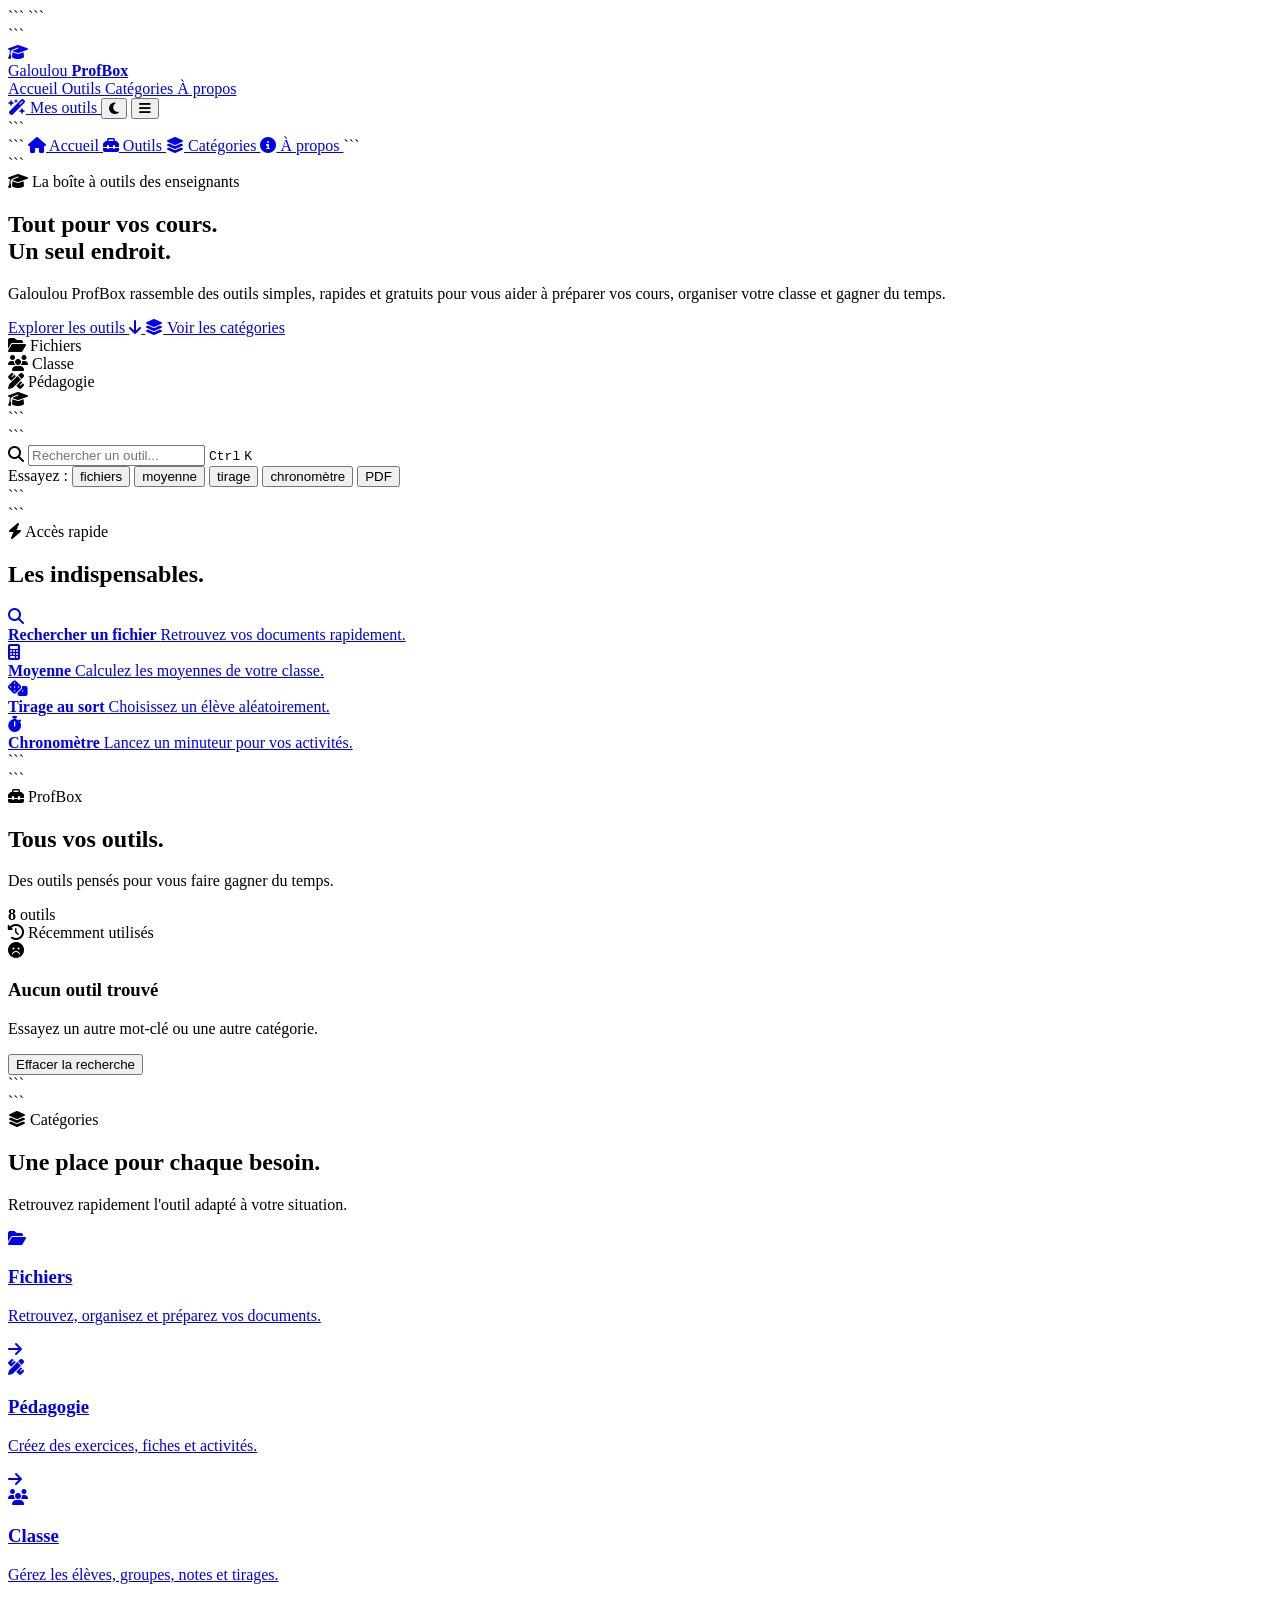
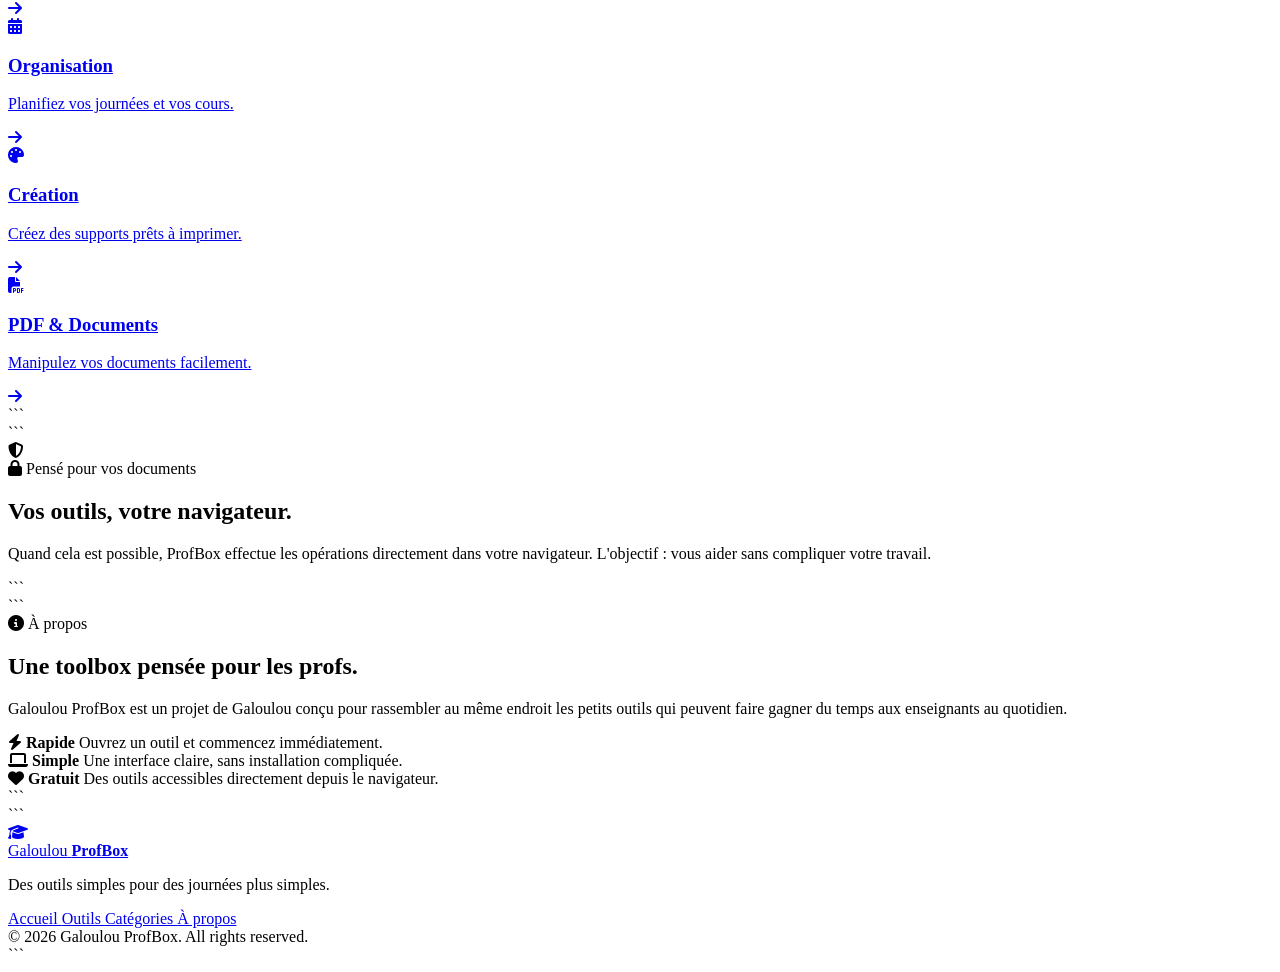
==== index.html @ bfcbdef4 "Create index.html for Galoulou ProfBox Add a complete HTML structure for Galoulou ProfBox, including" ====
<!DOCTYPE html>

<html lang="fr">

<head>

```
<meta charset="UTF-8">

<meta
    name="viewport"
    content="width=device-width, initial-scale=1.0"
>

<title>Galoulou ProfBox — Teacher Tools</title>

<meta
    name="description"
    content="Galoulou ProfBox — Une boîte à outils complète pour les enseignants."
>

<meta
    name="theme-color"
    content="#0b0d12"
>

<link rel="stylesheet" href="style.css">

<link
    rel="stylesheet"
    href="https://cdnjs.cloudflare.com/ajax/libs/font-awesome/6.5.2/css/all.min.css"
>
```

</head>

<body>

<!-- ==================================================
     NAVBAR
================================================== -->

<header class="navbar">

```
<a href="index.html" class="logo">

    <div class="logo-icon">
        <i class="fa-solid fa-graduation-cap"></i>
    </div>

    <div class="logo-text">
        <span>Galoulou</span>
        <strong>ProfBox</strong>
    </div>

</a>


<nav class="nav-links">

    <a href="#home">
        Accueil
    </a>

    <a href="#tools">
        Outils
    </a>

    <a href="#categories">
        Catégories
    </a>

    <a href="#about">
        À propos
    </a>

</nav>


<div class="navbar-actions">

    <a
        href="#tools"
        class="prof-button"
    >
        <i class="fa-solid fa-wand-magic-sparkles"></i>
        Mes outils
    </a>

    <button
        id="themeToggle"
        class="theme-toggle"
        aria-label="Changer le thème"
    >

        <i class="fa-solid fa-moon"></i>

    </button>

    <button
        id="mobileMenuToggle"
        class="mobile-menu-toggle"
        aria-label="Ouvrir le menu"
    >

        <i class="fa-solid fa-bars"></i>

    </button>

</div>
```

</header>

<!-- ==================================================
     MOBILE MENU
================================================== -->

<div
    id="mobileMenu"
    class="mobile-menu"
>

```
<a href="#home">
    <i class="fa-solid fa-house"></i>
    Accueil
</a>

<a href="#tools">
    <i class="fa-solid fa-toolbox"></i>
    Outils
</a>

<a href="#categories">
    <i class="fa-solid fa-layer-group"></i>
    Catégories
</a>

<a href="#about">
    <i class="fa-solid fa-circle-info"></i>
    À propos
</a>
```

</div>

<!-- ==================================================
     MAIN
================================================== -->

<main id="home">

<!-- ==================================================
     HERO
================================================== -->

<section class="hero">

```
<div class="hero-content">

    <div class="hero-badge">

        <i class="fa-solid fa-graduation-cap"></i>

        La boîte à outils des enseignants

    </div>


    <h1>

        Tout pour vos cours.

        <br>

        <span>Un seul endroit.</span>

    </h1>


    <p>

        Galoulou ProfBox rassemble des outils simples,
        rapides et gratuits pour vous aider à préparer
        vos cours, organiser votre classe et gagner du temps.

    </p>


    <div class="hero-buttons">

        <a
            href="#tools"
            class="primary-button"
        >

            Explorer les outils

            <i class="fa-solid fa-arrow-down"></i>

        </a>


        <a
            href="#categories"
            class="secondary-button"
        >

            <i class="fa-solid fa-layer-group"></i>

            Voir les catégories

        </a>

    </div>

</div>


<div class="hero-visual">

    <div class="floating-card card-1">

        <i class="fa-solid fa-folder-open"></i>

        <span>Fichiers</span>

    </div>


    <div class="floating-card card-2">

        <i class="fa-solid fa-users"></i>

        <span>Classe</span>

    </div>


    <div class="floating-card card-3">

        <i class="fa-solid fa-pen-ruler"></i>

        <span>Pédagogie</span>

    </div>


    <div class="profbox-icon">

        <i class="fa-solid fa-graduation-cap"></i>

    </div>

</div>
```

</section>

<!-- ==================================================
     GLOBAL SEARCH
================================================== -->

<section class="search-section">

```
<div class="search-container">

    <i class="fa-solid fa-magnifying-glass"></i>

    <input
        type="search"
        id="searchInput"
        placeholder="Rechercher un outil..."
        autocomplete="off"
        aria-label="Rechercher un outil"
    >

    <kbd>Ctrl</kbd>
    <kbd>K</kbd>

</div>


<div class="search-hints">

    <span>Essayez :</span>

    <button data-search="fichier">
        fichiers
    </button>

    <button data-search="moyenne">
        moyenne
    </button>

    <button data-search="tirage">
        tirage
    </button>

    <button data-search="chronomètre">
        chronomètre
    </button>

    <button data-search="pdf">
        PDF
    </button>

</div>
```

</section>

<!-- ==================================================
     QUICK TOOLS
================================================== -->

<section class="quick-section">

```
<div class="section-header compact">

    <div>

        <div class="section-badge">

            <i class="fa-solid fa-bolt"></i>

            Accès rapide

        </div>

        <h2>
            Les indispensables.
        </h2>

    </div>

</div>


<div class="quick-grid">


    <a
        href="tools/file-search.html"
        class="quick-card"
    >

        <div class="quick-icon">
            <i class="fa-solid fa-magnifying-glass"></i>
        </div>

        <div>

            <strong>
                Rechercher un fichier
            </strong>

            <span>
                Retrouvez vos documents rapidement.
            </span>

        </div>

    </a>


    <a
        href="tools/average.html"
        class="quick-card"
    >

        <div class="quick-icon">
            <i class="fa-solid fa-calculator"></i>
        </div>

        <div>

            <strong>
                Moyenne
            </strong>

            <span>
                Calculez les moyennes de votre classe.
            </span>

        </div>

    </a>


    <a
        href="tools/random-student.html"
        class="quick-card"
    >

        <div class="quick-icon">
            <i class="fa-solid fa-dice"></i>
        </div>

        <div>

            <strong>
                Tirage au sort
            </strong>

            <span>
                Choisissez un élève aléatoirement.
            </span>

        </div>

    </a>


    <a
        href="tools/timer.html"
        class="quick-card"
    >

        <div class="quick-icon">
            <i class="fa-solid fa-stopwatch"></i>
        </div>

        <div>

            <strong>
                Chronomètre
            </strong>

            <span>
                Lancez un minuteur pour vos activités.
            </span>

        </div>

    </a>


</div>
```

</section>

<!-- ==================================================
     TOOLS
================================================== -->

<section
    id="tools"
    class="tools-section"
>

```
<div class="section-header">

    <div>

        <div class="section-badge">

            <i class="fa-solid fa-toolbox"></i>

            ProfBox

        </div>


        <h2>
            Tous vos outils.
        </h2>


        <p>
            Des outils pensés pour vous faire gagner du temps.
        </p>

    </div>


    <div class="tools-count">

        <strong id="toolsCount">
            8
        </strong>

        <span>
            outils
        </span>

    </div>

</div>


<!-- CATEGORIES -->

<div
    id="categories"
    class="categories"
></div>


<!-- RECENT -->

<section
    id="recentSection"
    class="recent-section hidden"
>

    <div class="subsection-title">

        <i class="fa-solid fa-clock-rotate-left"></i>

        Récemment utilisés

    </div>


    <div
        id="recentGrid"
        class="recent-grid"
    ></div>

</section>


<!-- TOOLS GRID -->

<div
    id="toolsGrid"
    class="tools-grid"
></div>


<!-- NO RESULTS -->

<div
    id="noResults"
    class="no-results hidden"
>

    <div class="no-results-icon">

        <i class="fa-solid fa-face-frown"></i>

    </div>

    <h3>
        Aucun outil trouvé
    </h3>

    <p>
        Essayez un autre mot-clé ou une autre catégorie.
    </p>

    <button
        id="clearSearch"
        class="secondary-button"
    >

        Effacer la recherche

    </button>

</div>
```

</section>

<!-- ==================================================
     CATEGORIES SHOWCASE
================================================== -->

<section
    id="categoriesShowcase"
    class="category-showcase-section"
>

```
<div class="section-header">

    <div>

        <div class="section-badge">

            <i class="fa-solid fa-layer-group"></i>

            Catégories

        </div>


        <h2>
            Une place pour chaque besoin.
        </h2>


        <p>
            Retrouvez rapidement l'outil adapté à votre situation.
        </p>

    </div>

</div>


<div class="category-showcase-grid">


    <a
        href="#tools"
        class="category-showcase-card"
        data-category-link="Fichiers"
    >

        <div class="category-showcase-icon">

            <i class="fa-solid fa-folder-open"></i>

        </div>

        <div>

            <h3>
                Fichiers
            </h3>

            <p>
                Retrouvez, organisez et préparez vos documents.
            </p>

        </div>

        <i class="fa-solid fa-arrow-right"></i>

    </a>


    <a
        href="#tools"
        class="category-showcase-card"
        data-category-link="Pédagogie"
    >

        <div class="category-showcase-icon">

            <i class="fa-solid fa-pen-ruler"></i>

        </div>

        <div>

            <h3>
                Pédagogie
            </h3>

            <p>
                Créez des exercices, fiches et activités.
            </p>

        </div>

        <i class="fa-solid fa-arrow-right"></i>

    </a>


    <a
        href="#tools"
        class="category-showcase-card"
        data-category-link="Classe"
    >

        <div class="category-showcase-icon">

            <i class="fa-solid fa-users"></i>

        </div>

        <div>

            <h3>
                Classe
            </h3>

            <p>
                Gérez les élèves, groupes, notes et tirages.
            </p>

        </div>

        <i class="fa-solid fa-arrow-right"></i>

    </a>


    <a
        href="#tools"
        class="category-showcase-card"
        data-category-link="Organisation"
    >

        <div class="category-showcase-icon">

            <i class="fa-solid fa-calendar-days"></i>

        </div>

        <div>

            <h3>
                Organisation
            </h3>

            <p>
                Planifiez vos journées et vos cours.
            </p>

        </div>

        <i class="fa-solid fa-arrow-right"></i>

    </a>


    <a
        href="#tools"
        class="category-showcase-card"
        data-category-link="Création"
    >

        <div class="category-showcase-icon">

            <i class="fa-solid fa-palette"></i>

        </div>

        <div>

            <h3>
                Création
            </h3>

            <p>
                Créez des supports prêts à imprimer.
            </p>

        </div>

        <i class="fa-solid fa-arrow-right"></i>

    </a>


    <a
        href="#tools"
        class="category-showcase-card"
        data-category-link="PDF"
    >

        <div class="category-showcase-icon">

            <i class="fa-solid fa-file-pdf"></i>

        </div>

        <div>

            <h3>
                PDF & Documents
            </h3>

            <p>
                Manipulez vos documents facilement.
            </p>

        </div>

        <i class="fa-solid fa-arrow-right"></i>

    </a>


</div>
```

</section>

<!-- ==================================================
     FEATURED / PRIVACY
================================================== -->

<section class="feature-section">

```
<div class="feature-card">

    <div class="feature-icon">

        <i class="fa-solid fa-shield-halved"></i>

    </div>


    <div class="feature-content">

        <div class="section-badge">
            <i class="fa-solid fa-lock"></i>
            Pensé pour vos documents
        </div>


        <h2>
            Vos outils, votre navigateur.
        </h2>


        <p>
            Quand cela est possible, ProfBox effectue les
            opérations directement dans votre navigateur.
            L'objectif : vous aider sans compliquer votre travail.
        </p>

    </div>

</div>
```

</section>

<!-- ==================================================
     ABOUT
================================================== -->

<section
    id="about"
    class="about-section"
>

```
<div class="section-badge">

    <i class="fa-solid fa-circle-info"></i>

    À propos

</div>


<h2>
    Une toolbox pensée pour les profs.
</h2>


<p>
    Galoulou ProfBox est un projet de Galoulou conçu pour
    rassembler au même endroit les petits outils qui peuvent
    faire gagner du temps aux enseignants au quotidien.
</p>


<div class="about-points">

    <div>

        <i class="fa-solid fa-bolt"></i>

        <strong>
            Rapide
        </strong>

        <span>
            Ouvrez un outil et commencez immédiatement.
        </span>

    </div>


    <div>

        <i class="fa-solid fa-laptop"></i>

        <strong>
            Simple
        </strong>

        <span>
            Une interface claire, sans installation compliquée.
        </span>

    </div>


    <div>

        <i class="fa-solid fa-heart"></i>

        <strong>
            Gratuit
        </strong>

        <span>
            Des outils accessibles directement depuis le navigateur.
        </span>

    </div>

</div>
```

</section>

</main>

<!-- ==================================================
     FOOTER
================================================== -->

<footer class="footer">

```
<div class="footer-content">

    <a
        href="index.html"
        class="logo"
    >

        <div class="logo-icon">
            <i class="fa-solid fa-graduation-cap"></i>
        </div>

        <div class="logo-text">
            <span>Galoulou</span>
            <strong>ProfBox</strong>
        </div>

    </a>


    <p>
        Des outils simples pour des journées plus simples.
    </p>


    <div class="footer-links">

        <a href="#home">
            Accueil
        </a>

        <a href="#tools">
            Outils
        </a>

        <a href="#categoriesShowcase">
            Catégories
        </a>

        <a href="#about">
            À propos
        </a>

    </div>

</div>


<div class="footer-bottom">

    © 2026 Galoulou ProfBox. All rights reserved.

</div>
```

</footer>

<!-- ==================================================
     JAVASCRIPT
================================================== -->

<script src="script.js"></script>

</body>

</html>
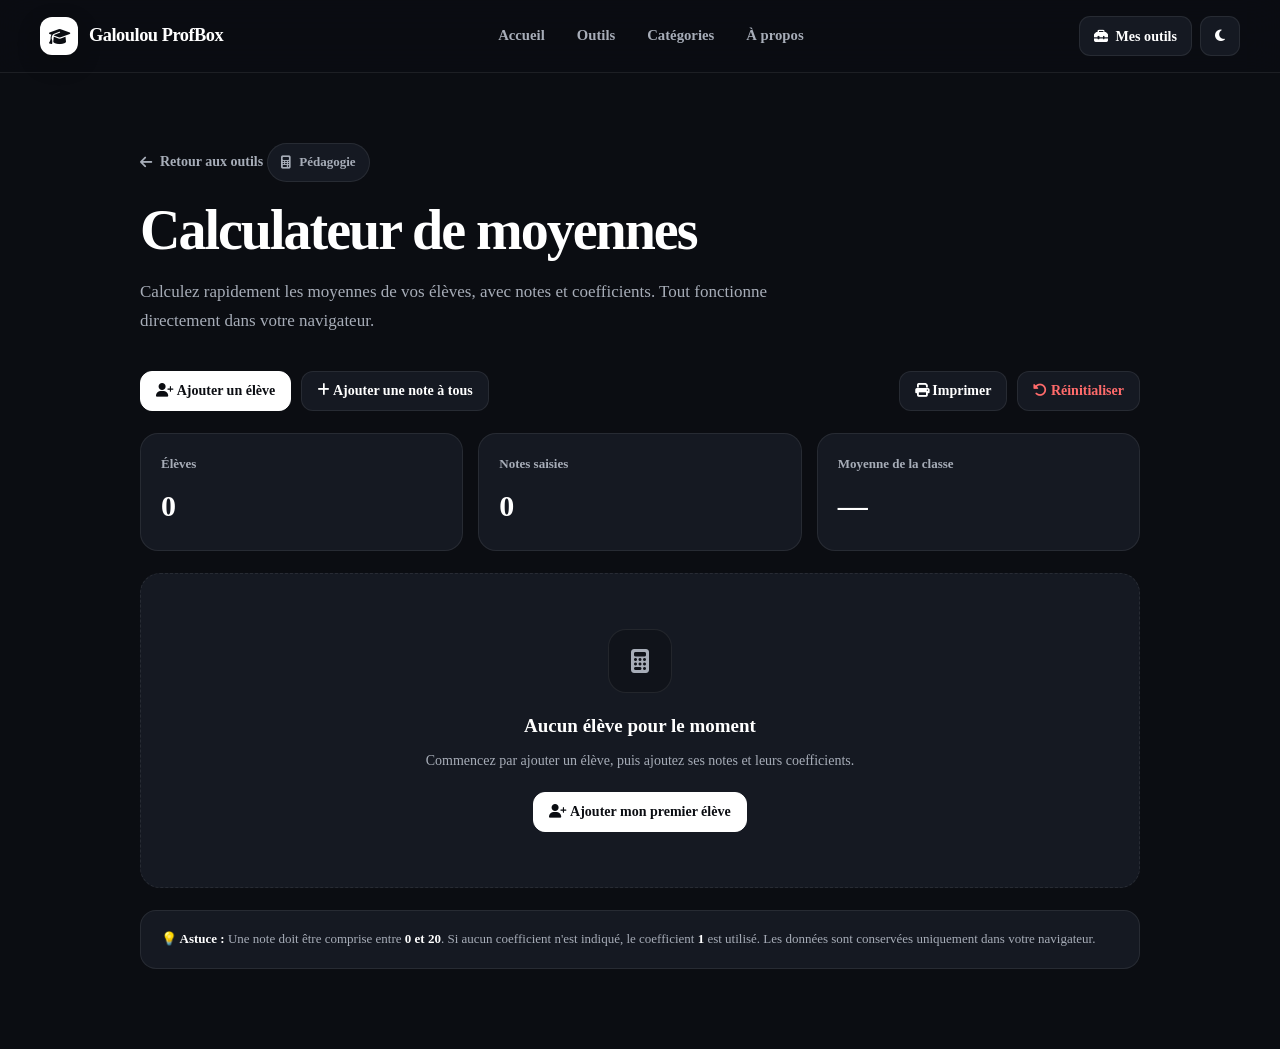
==== commit 1025f1da: "Update index.html" ====
--- a/index.html
+++ b/index.html
@@ -1,990 +1,2080 @@
 <!DOCTYPE html>
-
 <html lang="fr">
-
 <head>
-
-```
-<meta charset="UTF-8">
-
-<meta
-    name="viewport"
-    content="width=device-width, initial-scale=1.0"
->
-
-<title>Galoulou ProfBox — Teacher Tools</title>
-
-<meta
-    name="description"
-    content="Galoulou ProfBox — Une boîte à outils complète pour les enseignants."
->
-
-<meta
-    name="theme-color"
-    content="#0b0d12"
->
-
-<link rel="stylesheet" href="style.css">
-
-<link
-    rel="stylesheet"
-    href="https://cdnjs.cloudflare.com/ajax/libs/font-awesome/6.5.2/css/all.min.css"
->
-```
-
+    <meta charset="UTF-8">
+    <meta name="viewport" content="width=device-width, initial-scale=1.0">
+
+    <title>Calculateur de moyennes — Galoulou ProfBox</title>
+
+    <meta
+        name="description"
+        content="Calculateur de moyennes pour enseignants — Galoulou ProfBox"
+    >
+
+    <link rel="stylesheet" href="../style.css">
+
+    <link
+        rel="stylesheet"
+        href="https://cdnjs.cloudflare.com/ajax/libs/font-awesome/6.5.2/css/all.min.css"
+    >
+
+    <style>
+        /* =========================================================
+           PAGE CALCULATEUR DE MOYENNES
+        ========================================================= */
+
+        .tool-page {
+            min-height: 100vh;
+            padding-bottom: 80px;
+        }
+
+        .tool-page-header {
+            padding: 70px 0 35px;
+        }
+
+        .tool-page-header-inner {
+            max-width: 1000px;
+            margin: 0 auto;
+        }
+
+        .back-link {
+            display: inline-flex;
+            align-items: center;
+            gap: 8px;
+            margin-bottom: 28px;
+            color: var(--text-secondary);
+            text-decoration: none;
+            font-size: 14px;
+            font-weight: 600;
+            transition: 0.2s ease;
+        }
+
+        .back-link:hover {
+            color: var(--text);
+            transform: translateX(-3px);
+        }
+
+        .tool-page-badge {
+            display: inline-flex;
+            align-items: center;
+            gap: 8px;
+            padding: 8px 13px;
+            border: 1px solid var(--border);
+            background: var(--card);
+            border-radius: 999px;
+            color: var(--text-secondary);
+            font-size: 13px;
+            font-weight: 700;
+            margin-bottom: 18px;
+        }
+
+        .tool-page-title {
+            margin: 0;
+            font-size: clamp(34px, 5vw, 56px);
+            line-height: 1.05;
+            letter-spacing: -2px;
+            color: var(--text);
+        }
+
+        .tool-page-description {
+            max-width: 700px;
+            margin: 18px 0 0;
+            color: var(--text-secondary);
+            font-size: 17px;
+            line-height: 1.7;
+        }
+
+        /* =========================================================
+           TOOLBAR
+        ========================================================= */
+
+        .average-toolbar {
+            max-width: 1000px;
+            margin: 0 auto 22px;
+            display: flex;
+            justify-content: space-between;
+            align-items: center;
+            gap: 15px;
+            flex-wrap: wrap;
+        }
+
+        .toolbar-left,
+        .toolbar-right {
+            display: flex;
+            align-items: center;
+            gap: 10px;
+            flex-wrap: wrap;
+        }
+
+        .average-button {
+            border: 1px solid var(--border);
+            background: var(--card);
+            color: var(--text);
+            border-radius: 12px;
+            padding: 11px 15px;
+            font-family: inherit;
+            font-size: 14px;
+            font-weight: 700;
+            cursor: pointer;
+            transition:
+                transform 0.2s ease,
+                background 0.2s ease,
+                border-color 0.2s ease;
+        }
+
+        .average-button:hover {
+            transform: translateY(-2px);
+            background: var(--card-hover);
+        }
+
+        .average-button.primary {
+            background: var(--text);
+            color: var(--bg);
+            border-color: var(--text);
+        }
+
+        .average-button.danger {
+            color: #ff6b6b;
+        }
+
+        /* =========================================================
+           CLASS CARD
+        ========================================================= */
+
+        .average-container {
+            max-width: 1000px;
+            margin: 0 auto;
+        }
+
+        .class-summary {
+            display: grid;
+            grid-template-columns: repeat(3, 1fr);
+            gap: 15px;
+            margin-bottom: 22px;
+        }
+
+        .summary-card {
+            background: var(--card);
+            border: 1px solid var(--border);
+            border-radius: 18px;
+            padding: 20px;
+        }
+
+        .summary-label {
+            color: var(--text-secondary);
+            font-size: 13px;
+            font-weight: 700;
+            margin-bottom: 8px;
+        }
+
+        .summary-value {
+            color: var(--text);
+            font-size: 30px;
+            font-weight: 800;
+            letter-spacing: -1px;
+        }
+
+        /* =========================================================
+           STUDENTS
+        ========================================================= */
+
+        .students-list {
+            display: flex;
+            flex-direction: column;
+            gap: 16px;
+        }
+
+        .student-card {
+            background: var(--card);
+            border: 1px solid var(--border);
+            border-radius: 20px;
+            padding: 20px;
+            transition:
+                border-color 0.2s ease,
+                transform 0.2s ease;
+        }
+
+        .student-card:hover {
+            border-color: rgba(128, 128, 128, 0.35);
+        }
+
+        .student-header {
+            display: flex;
+            align-items: center;
+            justify-content: space-between;
+            gap: 15px;
+            margin-bottom: 18px;
+        }
+
+        .student-name-wrapper {
+            display: flex;
+            align-items: center;
+            gap: 12px;
+            min-width: 0;
+            flex: 1;
+        }
+
+        .student-number {
+            width: 38px;
+            height: 38px;
+            flex: 0 0 38px;
+            border-radius: 12px;
+            display: flex;
+            align-items: center;
+            justify-content: center;
+            background: var(--bg-secondary);
+            border: 1px solid var(--border);
+            color: var(--text-secondary);
+            font-size: 13px;
+            font-weight: 800;
+        }
+
+        .student-name {
+            width: 100%;
+            max-width: 400px;
+            border: 1px solid var(--border);
+            background: var(--bg-secondary);
+            color: var(--text);
+            border-radius: 11px;
+            padding: 11px 13px;
+            outline: none;
+            font-family: inherit;
+            font-size: 15px;
+            font-weight: 650;
+        }
+
+        .student-name:focus,
+        .grade-input:focus,
+        .coefficient-input:focus {
+            border-color: var(--text-secondary);
+        }
+
+        .student-average {
+            min-width: 100px;
+            text-align: right;
+        }
+
+        .student-average-label {
+            color: var(--text-secondary);
+            font-size: 11px;
+            font-weight: 700;
+            text-transform: uppercase;
+            letter-spacing: 0.5px;
+        }
+
+        .student-average-value {
+            color: var(--text);
+            font-size: 24px;
+            font-weight: 850;
+        }
+
+        .delete-student {
+            width: 38px;
+            height: 38px;
+            border-radius: 11px;
+            border: 1px solid var(--border);
+            background: transparent;
+            color: var(--text-secondary);
+            cursor: pointer;
+            transition: 0.2s ease;
+        }
+
+        .delete-student:hover {
+            color: #ff6b6b;
+            border-color: rgba(255, 107, 107, 0.35);
+            background: rgba(255, 107, 107, 0.06);
+        }
+
+        /* =========================================================
+           GRADES
+        ========================================================= */
+
+        .grades-wrapper {
+            border-top: 1px solid var(--border);
+            padding-top: 16px;
+        }
+
+        .grades-title {
+            display: flex;
+            justify-content: space-between;
+            align-items: center;
+            gap: 12px;
+            margin-bottom: 12px;
+        }
+
+        .grades-title span {
+            color: var(--text-secondary);
+            font-size: 13px;
+            font-weight: 750;
+        }
+
+        .add-grade-button {
+            border: 0;
+            background: transparent;
+            color: var(--text);
+            cursor: pointer;
+            font-family: inherit;
+            font-size: 13px;
+            font-weight: 750;
+            padding: 6px 0;
+        }
+
+        .add-grade-button:hover {
+            text-decoration: underline;
+        }
+
+        .grades-list {
+            display: flex;
+            flex-direction: column;
+            gap: 9px;
+        }
+
+        .grade-row {
+            display: grid;
+            grid-template-columns: minmax(150px, 1fr) 130px 120px 40px;
+            gap: 9px;
+            align-items: center;
+        }
+
+        .grade-input,
+        .coefficient-input {
+            width: 100%;
+            box-sizing: border-box;
+            border: 1px solid var(--border);
+            background: var(--bg-secondary);
+            color: var(--text);
+            border-radius: 10px;
+            padding: 10px 11px;
+            outline: none;
+            font-family: inherit;
+            font-size: 14px;
+        }
+
+        .grade-input::placeholder,
+        .coefficient-input::placeholder,
+        .student-name::placeholder {
+            color: var(--text-secondary);
+            opacity: 0.7;
+        }
+
+        .grade-delete {
+            width: 40px;
+            height: 40px;
+            border-radius: 10px;
+            border: 1px solid var(--border);
+            background: transparent;
+            color: var(--text-secondary);
+            cursor: pointer;
+            transition: 0.2s ease;
+        }
+
+        .grade-delete:hover {
+            color: #ff6b6b;
+            background: rgba(255, 107, 107, 0.06);
+        }
+
+        .grade-error {
+            grid-column: 1 / -1;
+            color: #ff6b6b;
+            font-size: 12px;
+            display: none;
+        }
+
+        .grade-error.visible {
+            display: block;
+        }
+
+        /* =========================================================
+           EMPTY STATE
+        ========================================================= */
+
+        .empty-state {
+            background: var(--card);
+            border: 1px dashed var(--border);
+            border-radius: 20px;
+            padding: 55px 25px;
+            text-align: center;
+        }
+
+        .empty-icon {
+            width: 64px;
+            height: 64px;
+            margin: 0 auto 18px;
+            border-radius: 18px;
+            background: var(--bg-secondary);
+            border: 1px solid var(--border);
+            display: flex;
+            align-items: center;
+            justify-content: center;
+            color: var(--text-secondary);
+            font-size: 24px;
+        }
+
+        .empty-state h3 {
+            margin: 0 0 8px;
+            color: var(--text);
+            font-size: 19px;
+        }
+
+        .empty-state p {
+            max-width: 500px;
+            margin: 0 auto 20px;
+            color: var(--text-secondary);
+            line-height: 1.6;
+            font-size: 14px;
+        }
+
+        /* =========================================================
+           HELP
+        ========================================================= */
+
+        .average-help {
+            max-width: 1000px;
+            margin: 22px auto 0;
+            padding: 18px 20px;
+            background: var(--card);
+            border: 1px solid var(--border);
+            border-radius: 16px;
+            color: var(--text-secondary);
+            font-size: 13px;
+            line-height: 1.6;
+        }
+
+        .average-help strong {
+            color: var(--text);
+        }
+
+        /* =========================================================
+           RESPONSIVE
+        ========================================================= */
+
+        @media (max-width: 750px) {
+            .tool-page-header {
+                padding-top: 45px;
+            }
+
+            .class-summary {
+                grid-template-columns: 1fr;
+            }
+
+            .grade-row {
+                grid-template-columns: 1fr 1fr 1fr 40px;
+            }
+
+            .student-header {
+                align-items: flex-start;
+            }
+
+            .student-average {
+                min-width: 80px;
+            }
+        }
+
+        @media (max-width: 560px) {
+            .tool-page-title {
+                letter-spacing: -1px;
+            }
+
+            .tool-page-description {
+                font-size: 15px;
+            }
+
+            .average-toolbar {
+                align-items: stretch;
+            }
+
+            .toolbar-left,
+            .toolbar-right {
+                width: 100%;
+            }
+
+            .average-button {
+                flex: 1;
+            }
+
+            .student-header {
+                flex-wrap: wrap;
+            }
+
+            .student-name-wrapper {
+                width: calc(100% - 50px);
+            }
+
+            .student-name {
+                max-width: none;
+            }
+
+            .student-average {
+                margin-left: 50px;
+                text-align: left;
+            }
+
+            .grade-row {
+                grid-template-columns: 1fr 1fr 40px;
+            }
+
+            .grade-row .grade-value-wrapper {
+                grid-column: 1;
+            }
+
+            .grade-row .coefficient-wrapper {
+                grid-column: 2;
+            }
+        }
+
+        @media print {
+            .navbar,
+            .back-link,
+            .average-toolbar,
+            .average-help,
+            .delete-student,
+            .grade-delete,
+            .add-grade-button {
+                display: none !important;
+            }
+
+            .tool-page-header {
+                padding-top: 20px;
+            }
+
+            .student-card,
+            .summary-card {
+                break-inside: avoid;
+                border: 1px solid #ccc;
+                background: white;
+                color: black;
+            }
+
+            body {
+                background: white !important;
+            }
+
+            * {
+                color: black !important;
+            }
+        }
+    </style>
 </head>
 
 <body>
 
-<!-- ==================================================
-     NAVBAR
-================================================== -->
-
-<header class="navbar">
-
-```
-<a href="index.html" class="logo">
-
-    <div class="logo-icon">
-        <i class="fa-solid fa-graduation-cap"></i>
+    <div class="tool-page">
+
+        <!-- =====================================================
+             NAVBAR
+        ====================================================== -->
+
+        <nav class="navbar">
+            <div class="container navbar-inner">
+
+                <a href="../index.html" class="logo">
+                    <span class="logo-icon">
+                        <i class="fa-solid fa-graduation-cap"></i>
+                    </span>
+
+                    <span>Galoulou ProfBox</span>
+                </a>
+
+                <div class="nav-links">
+                    <a href="../index.html">Accueil</a>
+                    <a href="../index.html#tools">Outils</a>
+                    <a href="../index.html#categories">Catégories</a>
+                    <a href="../index.html#about">À propos</a>
+                </div>
+
+                <div class="nav-actions">
+
+                    <a
+                        href="../index.html#tools"
+                        class="nav-button"
+                    >
+                        <i class="fa-solid fa-toolbox"></i>
+                        Mes outils
+                    </a>
+
+                    <button
+                        class="theme-toggle"
+                        id="themeToggle"
+                        type="button"
+                        aria-label="Changer de thème"
+                    >
+                        <i class="fa-solid fa-moon"></i>
+                    </button>
+
+                    <button
+                        class="mobile-menu-button"
+                        id="mobileMenuButton"
+                        type="button"
+                        aria-label="Ouvrir le menu"
+                    >
+                        <i class="fa-solid fa-bars"></i>
+                    </button>
+
+                </div>
+            </div>
+
+            <div
+                class="mobile-menu"
+                id="mobileMenu"
+            >
+                <a href="../index.html">Accueil</a>
+                <a href="../index.html#tools">Outils</a>
+                <a href="../index.html#categories">Catégories</a>
+                <a href="../index.html#about">À propos</a>
+            </div>
+        </nav>
+
+
+        <!-- =====================================================
+             HEADER
+        ====================================================== -->
+
+        <header class="tool-page-header">
+            <div class="container tool-page-header-inner">
+
+                <a
+                    href="../index.html#tools"
+                    class="back-link"
+                >
+                    <i class="fa-solid fa-arrow-left"></i>
+                    Retour aux outils
+                </a>
+
+                <div class="tool-page-badge">
+                    <i class="fa-solid fa-calculator"></i>
+                    Pédagogie
+                </div>
+
+                <h1 class="tool-page-title">
+                    Calculateur de moyennes
+                </h1>
+
+                <p class="tool-page-description">
+                    Calculez rapidement les moyennes de vos élèves,
+                    avec notes et coefficients. Tout fonctionne directement
+                    dans votre navigateur.
+                </p>
+
+            </div>
+        </header>
+
+
+        <!-- =====================================================
+             TOOLBAR
+        ====================================================== -->
+
+        <main class="average-container">
+
+            <div class="average-toolbar">
+
+                <div class="toolbar-left">
+
+                    <button
+                        class="average-button primary"
+                        id="addStudentButton"
+                        type="button"
+                    >
+                        <i class="fa-solid fa-user-plus"></i>
+                        Ajouter un élève
+                    </button>
+
+                    <button
+                        class="average-button"
+                        id="addGradeToAllButton"
+                        type="button"
+                    >
+                        <i class="fa-solid fa-plus"></i>
+                        Ajouter une note à tous
+                    </button>
+
+                </div>
+
+                <div class="toolbar-right">
+
+                    <button
+                        class="average-button"
+                        id="printButton"
+                        type="button"
+                    >
+                        <i class="fa-solid fa-print"></i>
+                        Imprimer
+                    </button>
+
+                    <button
+                        class="average-button danger"
+                        id="resetButton"
+                        type="button"
+                    >
+                        <i class="fa-solid fa-rotate-left"></i>
+                        Réinitialiser
+                    </button>
+
+                </div>
+
+            </div>
+
+
+            <!-- =================================================
+                 SUMMARY
+            ================================================== -->
+
+            <section class="class-summary">
+
+                <div class="summary-card">
+                    <div class="summary-label">
+                        Élèves
+                    </div>
+
+                    <div
+                        class="summary-value"
+                        id="studentCount"
+                    >
+                        0
+                    </div>
+                </div>
+
+                <div class="summary-card">
+                    <div class="summary-label">
+                        Notes saisies
+                    </div>
+
+                    <div
+                        class="summary-value"
+                        id="gradeCount"
+                    >
+                        0
+                    </div>
+                </div>
+
+                <div class="summary-card">
+                    <div class="summary-label">
+                        Moyenne de la classe
+                    </div>
+
+                    <div
+                        class="summary-value"
+                        id="classAverage"
+                    >
+                        —
+                    </div>
+                </div>
+
+            </section>
+
+
+            <!-- =================================================
+                 STUDENTS
+            ================================================== -->
+
+            <section
+                class="students-list"
+                id="studentsList"
+            >
+            </section>
+
+
+            <!-- =================================================
+                 EMPTY STATE
+            ================================================== -->
+
+            <section
+                class="empty-state"
+                id="emptyState"
+            >
+
+                <div class="empty-icon">
+                    <i class="fa-solid fa-calculator"></i>
+                </div>
+
+                <h3>
+                    Aucun élève pour le moment
+                </h3>
+
+                <p>
+                    Commencez par ajouter un élève, puis ajoutez ses notes
+                    et leurs coefficients.
+                </p>
+
+                <button
+                    class="average-button primary"
+                    id="emptyAddStudentButton"
+                    type="button"
+                >
+                    <i class="fa-solid fa-user-plus"></i>
+                    Ajouter mon premier élève
+                </button>
+
+            </section>
+
+        </main>
+
+
+        <!-- =====================================================
+             HELP
+        ====================================================== -->
+
+        <div class="container">
+
+            <div class="average-help">
+
+                <strong>
+                    💡 Astuce :
+                </strong>
+
+                Une note doit être comprise entre
+                <strong>0 et 20</strong>.
+                Si aucun coefficient n'est indiqué,
+                le coefficient <strong>1</strong> est utilisé.
+                Les données sont conservées uniquement dans votre navigateur.
+
+            </div>
+
+        </div>
+
     </div>
 
-    <div class="logo-text">
-        <span>Galoulou</span>
-        <strong>ProfBox</strong>
-    </div>
-
-</a>
-
-
-<nav class="nav-links">
-
-    <a href="#home">
-        Accueil
-    </a>
-
-    <a href="#tools">
-        Outils
-    </a>
-
-    <a href="#categories">
-        Catégories
-    </a>
-
-    <a href="#about">
-        À propos
-    </a>
-
-</nav>
-
-
-<div class="navbar-actions">
-
-    <a
-        href="#tools"
-        class="prof-button"
-    >
-        <i class="fa-solid fa-wand-magic-sparkles"></i>
-        Mes outils
-    </a>
-
-    <button
-        id="themeToggle"
-        class="theme-toggle"
-        aria-label="Changer le thème"
-    >
-
-        <i class="fa-solid fa-moon"></i>
-
-    </button>
-
-    <button
-        id="mobileMenuToggle"
-        class="mobile-menu-toggle"
-        aria-label="Ouvrir le menu"
-    >
-
-        <i class="fa-solid fa-bars"></i>
-
-    </button>
-
-</div>
-```
-
-</header>
-
-<!-- ==================================================
-     MOBILE MENU
-================================================== -->
-
-<div
-    id="mobileMenu"
-    class="mobile-menu"
->
-
-```
-<a href="#home">
-    <i class="fa-solid fa-house"></i>
-    Accueil
-</a>
-
-<a href="#tools">
-    <i class="fa-solid fa-toolbox"></i>
-    Outils
-</a>
-
-<a href="#categories">
-    <i class="fa-solid fa-layer-group"></i>
-    Catégories
-</a>
-
-<a href="#about">
-    <i class="fa-solid fa-circle-info"></i>
-    À propos
-</a>
-```
-
-</div>
-
-<!-- ==================================================
-     MAIN
-================================================== -->
-
-<main id="home">
-
-<!-- ==================================================
-     HERO
-================================================== -->
-
-<section class="hero">
-
-```
-<div class="hero-content">
-
-    <div class="hero-badge">
-
-        <i class="fa-solid fa-graduation-cap"></i>
-
-        La boîte à outils des enseignants
-
-    </div>
-
-
-    <h1>
-
-        Tout pour vos cours.
-
-        <br>
-
-        <span>Un seul endroit.</span>
-
-    </h1>
-
-
-    <p>
-
-        Galoulou ProfBox rassemble des outils simples,
-        rapides et gratuits pour vous aider à préparer
-        vos cours, organiser votre classe et gagner du temps.
-
-    </p>
-
-
-    <div class="hero-buttons">
-
-        <a
-            href="#tools"
-            class="primary-button"
-        >
-
-            Explorer les outils
-
-            <i class="fa-solid fa-arrow-down"></i>
-
-        </a>
-
-
-        <a
-            href="#categories"
-            class="secondary-button"
-        >
-
-            <i class="fa-solid fa-layer-group"></i>
-
-            Voir les catégories
-
-        </a>
-
-    </div>
-
-</div>
-
-
-<div class="hero-visual">
-
-    <div class="floating-card card-1">
-
-        <i class="fa-solid fa-folder-open"></i>
-
-        <span>Fichiers</span>
-
-    </div>
-
-
-    <div class="floating-card card-2">
-
-        <i class="fa-solid fa-users"></i>
-
-        <span>Classe</span>
-
-    </div>
-
-
-    <div class="floating-card card-3">
-
-        <i class="fa-solid fa-pen-ruler"></i>
-
-        <span>Pédagogie</span>
-
-    </div>
-
-
-    <div class="profbox-icon">
-
-        <i class="fa-solid fa-graduation-cap"></i>
-
-    </div>
-
-</div>
-```
-
-</section>
-
-<!-- ==================================================
-     GLOBAL SEARCH
-================================================== -->
-
-<section class="search-section">
-
-```
-<div class="search-container">
-
-    <i class="fa-solid fa-magnifying-glass"></i>
-
-    <input
-        type="search"
-        id="searchInput"
-        placeholder="Rechercher un outil..."
-        autocomplete="off"
-        aria-label="Rechercher un outil"
-    >
-
-    <kbd>Ctrl</kbd>
-    <kbd>K</kbd>
-
-</div>
-
-
-<div class="search-hints">
-
-    <span>Essayez :</span>
-
-    <button data-search="fichier">
-        fichiers
-    </button>
-
-    <button data-search="moyenne">
-        moyenne
-    </button>
-
-    <button data-search="tirage">
-        tirage
-    </button>
-
-    <button data-search="chronomètre">
-        chronomètre
-    </button>
-
-    <button data-search="pdf">
-        PDF
-    </button>
-
-</div>
-```
-
-</section>
-
-<!-- ==================================================
-     QUICK TOOLS
-================================================== -->
-
-<section class="quick-section">
-
-```
-<div class="section-header compact">
-
-    <div>
-
-        <div class="section-badge">
-
-            <i class="fa-solid fa-bolt"></i>
-
-            Accès rapide
-
-        </div>
-
-        <h2>
-            Les indispensables.
-        </h2>
-
-    </div>
-
-</div>
-
-
-<div class="quick-grid">
-
-
-    <a
-        href="tools/file-search.html"
-        class="quick-card"
-    >
-
-        <div class="quick-icon">
-            <i class="fa-solid fa-magnifying-glass"></i>
-        </div>
-
-        <div>
-
-            <strong>
-                Rechercher un fichier
-            </strong>
-
-            <span>
-                Retrouvez vos documents rapidement.
-            </span>
-
-        </div>
-
-    </a>
-
-
-    <a
-        href="tools/average.html"
-        class="quick-card"
-    >
-
-        <div class="quick-icon">
-            <i class="fa-solid fa-calculator"></i>
-        </div>
-
-        <div>
-
-            <strong>
-                Moyenne
-            </strong>
-
-            <span>
-                Calculez les moyennes de votre classe.
-            </span>
-
-        </div>
-
-    </a>
-
-
-    <a
-        href="tools/random-student.html"
-        class="quick-card"
-    >
-
-        <div class="quick-icon">
-            <i class="fa-solid fa-dice"></i>
-        </div>
-
-        <div>
-
-            <strong>
-                Tirage au sort
-            </strong>
-
-            <span>
-                Choisissez un élève aléatoirement.
-            </span>
-
-        </div>
-
-    </a>
-
-
-    <a
-        href="tools/timer.html"
-        class="quick-card"
-    >
-
-        <div class="quick-icon">
-            <i class="fa-solid fa-stopwatch"></i>
-        </div>
-
-        <div>
-
-            <strong>
-                Chronomètre
-            </strong>
-
-            <span>
-                Lancez un minuteur pour vos activités.
-            </span>
-
-        </div>
-
-    </a>
-
-
-</div>
-```
-
-</section>
-
-<!-- ==================================================
-     TOOLS
-================================================== -->
-
-<section
-    id="tools"
-    class="tools-section"
->
-
-```
-<div class="section-header">
-
-    <div>
-
-        <div class="section-badge">
-
-            <i class="fa-solid fa-toolbox"></i>
-
-            ProfBox
-
-        </div>
-
-
-        <h2>
-            Tous vos outils.
-        </h2>
-
-
-        <p>
-            Des outils pensés pour vous faire gagner du temps.
-        </p>
-
-    </div>
-
-
-    <div class="tools-count">
-
-        <strong id="toolsCount">
-            8
-        </strong>
-
-        <span>
-            outils
-        </span>
-
-    </div>
-
-</div>
-
-
-<!-- CATEGORIES -->
-
-<div
-    id="categories"
-    class="categories"
-></div>
-
-
-<!-- RECENT -->
-
-<section
-    id="recentSection"
-    class="recent-section hidden"
->
-
-    <div class="subsection-title">
-
-        <i class="fa-solid fa-clock-rotate-left"></i>
-
-        Récemment utilisés
-
-    </div>
-
-
-    <div
-        id="recentGrid"
-        class="recent-grid"
-    ></div>
-
-</section>
-
-
-<!-- TOOLS GRID -->
-
-<div
-    id="toolsGrid"
-    class="tools-grid"
-></div>
-
-
-<!-- NO RESULTS -->
-
-<div
-    id="noResults"
-    class="no-results hidden"
->
-
-    <div class="no-results-icon">
-
-        <i class="fa-solid fa-face-frown"></i>
-
-    </div>
-
-    <h3>
-        Aucun outil trouvé
-    </h3>
-
-    <p>
-        Essayez un autre mot-clé ou une autre catégorie.
-    </p>
-
-    <button
-        id="clearSearch"
-        class="secondary-button"
-    >
-
-        Effacer la recherche
-
-    </button>
-
-</div>
-```
-
-</section>
-
-<!-- ==================================================
-     CATEGORIES SHOWCASE
-================================================== -->
-
-<section
-    id="categoriesShowcase"
-    class="category-showcase-section"
->
-
-```
-<div class="section-header">
-
-    <div>
-
-        <div class="section-badge">
-
-            <i class="fa-solid fa-layer-group"></i>
-
-            Catégories
-
-        </div>
-
-
-        <h2>
-            Une place pour chaque besoin.
-        </h2>
-
-
-        <p>
-            Retrouvez rapidement l'outil adapté à votre situation.
-        </p>
-
-    </div>
-
-</div>
-
-
-<div class="category-showcase-grid">
-
-
-    <a
-        href="#tools"
-        class="category-showcase-card"
-        data-category-link="Fichiers"
-    >
-
-        <div class="category-showcase-icon">
-
-            <i class="fa-solid fa-folder-open"></i>
-
-        </div>
-
-        <div>
-
-            <h3>
-                Fichiers
-            </h3>
-
-            <p>
-                Retrouvez, organisez et préparez vos documents.
-            </p>
-
-        </div>
-
-        <i class="fa-solid fa-arrow-right"></i>
-
-    </a>
-
-
-    <a
-        href="#tools"
-        class="category-showcase-card"
-        data-category-link="Pédagogie"
-    >
-
-        <div class="category-showcase-icon">
-
-            <i class="fa-solid fa-pen-ruler"></i>
-
-        </div>
-
-        <div>
-
-            <h3>
-                Pédagogie
-            </h3>
-
-            <p>
-                Créez des exercices, fiches et activités.
-            </p>
-
-        </div>
-
-        <i class="fa-solid fa-arrow-right"></i>
-
-    </a>
-
-
-    <a
-        href="#tools"
-        class="category-showcase-card"
-        data-category-link="Classe"
-    >
-
-        <div class="category-showcase-icon">
-
-            <i class="fa-solid fa-users"></i>
-
-        </div>
-
-        <div>
-
-            <h3>
-                Classe
-            </h3>
-
-            <p>
-                Gérez les élèves, groupes, notes et tirages.
-            </p>
-
-        </div>
-
-        <i class="fa-solid fa-arrow-right"></i>
-
-    </a>
-
-
-    <a
-        href="#tools"
-        class="category-showcase-card"
-        data-category-link="Organisation"
-    >
-
-        <div class="category-showcase-icon">
-
-            <i class="fa-solid fa-calendar-days"></i>
-
-        </div>
-
-        <div>
-
-            <h3>
-                Organisation
-            </h3>
-
-            <p>
-                Planifiez vos journées et vos cours.
-            </p>
-
-        </div>
-
-        <i class="fa-solid fa-arrow-right"></i>
-
-    </a>
-
-
-    <a
-        href="#tools"
-        class="category-showcase-card"
-        data-category-link="Création"
-    >
-
-        <div class="category-showcase-icon">
-
-            <i class="fa-solid fa-palette"></i>
-
-        </div>
-
-        <div>
-
-            <h3>
-                Création
-            </h3>
-
-            <p>
-                Créez des supports prêts à imprimer.
-            </p>
-
-        </div>
-
-        <i class="fa-solid fa-arrow-right"></i>
-
-    </a>
-
-
-    <a
-        href="#tools"
-        class="category-showcase-card"
-        data-category-link="PDF"
-    >
-
-        <div class="category-showcase-icon">
-
-            <i class="fa-solid fa-file-pdf"></i>
-
-        </div>
-
-        <div>
-
-            <h3>
-                PDF & Documents
-            </h3>
-
-            <p>
-                Manipulez vos documents facilement.
-            </p>
-
-        </div>
-
-        <i class="fa-solid fa-arrow-right"></i>
-
-    </a>
-
-
-</div>
-```
-
-</section>
-
-<!-- ==================================================
-     FEATURED / PRIVACY
-================================================== -->
-
-<section class="feature-section">
-
-```
-<div class="feature-card">
-
-    <div class="feature-icon">
-
-        <i class="fa-solid fa-shield-halved"></i>
-
-    </div>
-
-
-    <div class="feature-content">
-
-        <div class="section-badge">
-            <i class="fa-solid fa-lock"></i>
-            Pensé pour vos documents
-        </div>
-
-
-        <h2>
-            Vos outils, votre navigateur.
-        </h2>
-
-
-        <p>
-            Quand cela est possible, ProfBox effectue les
-            opérations directement dans votre navigateur.
-            L'objectif : vous aider sans compliquer votre travail.
-        </p>
-
-    </div>
-
-</div>
-```
-
-</section>
-
-<!-- ==================================================
-     ABOUT
-================================================== -->
-
-<section
-    id="about"
-    class="about-section"
->
-
-```
-<div class="section-badge">
-
-    <i class="fa-solid fa-circle-info"></i>
-
-    À propos
-
-</div>
-
-
-<h2>
-    Une toolbox pensée pour les profs.
-</h2>
-
-
-<p>
-    Galoulou ProfBox est un projet de Galoulou conçu pour
-    rassembler au même endroit les petits outils qui peuvent
-    faire gagner du temps aux enseignants au quotidien.
-</p>
-
-
-<div class="about-points">
-
-    <div>
-
-        <i class="fa-solid fa-bolt"></i>
-
-        <strong>
-            Rapide
-        </strong>
-
-        <span>
-            Ouvrez un outil et commencez immédiatement.
-        </span>
-
-    </div>
-
-
-    <div>
-
-        <i class="fa-solid fa-laptop"></i>
-
-        <strong>
-            Simple
-        </strong>
-
-        <span>
-            Une interface claire, sans installation compliquée.
-        </span>
-
-    </div>
-
-
-    <div>
-
-        <i class="fa-solid fa-heart"></i>
-
-        <strong>
-            Gratuit
-        </strong>
-
-        <span>
-            Des outils accessibles directement depuis le navigateur.
-        </span>
-
-    </div>
-
-</div>
-```
-
-</section>
-
-</main>
-
-<!-- ==================================================
-     FOOTER
-================================================== -->
-
-<footer class="footer">
-
-```
-<div class="footer-content">
-
-    <a
-        href="index.html"
-        class="logo"
-    >
-
-        <div class="logo-icon">
-            <i class="fa-solid fa-graduation-cap"></i>
-        </div>
-
-        <div class="logo-text">
-            <span>Galoulou</span>
-            <strong>ProfBox</strong>
-        </div>
-
-    </a>
-
-
-    <p>
-        Des outils simples pour des journées plus simples.
-    </p>
-
-
-    <div class="footer-links">
-
-        <a href="#home">
-            Accueil
-        </a>
-
-        <a href="#tools">
-            Outils
-        </a>
-
-        <a href="#categoriesShowcase">
-            Catégories
-        </a>
-
-        <a href="#about">
-            À propos
-        </a>
-
-    </div>
-
-</div>
-
-
-<div class="footer-bottom">
-
-    © 2026 Galoulou ProfBox. All rights reserved.
-
-</div>
-```
-
-</footer>
-
-<!-- ==================================================
-     JAVASCRIPT
-================================================== -->
-
-<script src="script.js"></script>
+
+    <!-- =========================================================
+         JAVASCRIPT
+    ========================================================== -->
+
+    <script>
+
+        /* =====================================================
+           ÉTAT
+        ====================================================== */
+
+        let students = [];
+
+        const STORAGE_KEY = "profbox_average_students";
+
+
+        /* =====================================================
+           DOM
+        ====================================================== */
+
+        const studentsList =
+            document.getElementById("studentsList");
+
+        const emptyState =
+            document.getElementById("emptyState");
+
+        const studentCount =
+            document.getElementById("studentCount");
+
+        const gradeCount =
+            document.getElementById("gradeCount");
+
+        const classAverage =
+            document.getElementById("classAverage");
+
+        const addStudentButton =
+            document.getElementById("addStudentButton");
+
+        const emptyAddStudentButton =
+            document.getElementById("emptyAddStudentButton");
+
+        const addGradeToAllButton =
+            document.getElementById("addGradeToAllButton");
+
+        const printButton =
+            document.getElementById("printButton");
+
+        const resetButton =
+            document.getElementById("resetButton");
+
+
+        /* =====================================================
+           UTILITAIRES
+        ====================================================== */
+
+        function createId() {
+
+            return Date.now().toString(36) +
+                Math.random().toString(36).substring(2);
+
+        }
+
+
+        function formatAverage(value) {
+
+            if (
+                value === null ||
+                value === undefined ||
+                Number.isNaN(value)
+            ) {
+                return "—";
+            }
+
+            return value
+                .toFixed(2)
+                .replace(".", ",");
+
+        }
+
+
+        function saveData() {
+
+            localStorage.setItem(
+                STORAGE_KEY,
+                JSON.stringify(students)
+            );
+
+        }
+
+
+        function loadData() {
+
+            try {
+
+                const saved =
+                    localStorage.getItem(STORAGE_KEY);
+
+                if (!saved) {
+                    return;
+                }
+
+                const parsed =
+                    JSON.parse(saved);
+
+                if (Array.isArray(parsed)) {
+
+                    students = parsed;
+
+                }
+
+            } catch (error) {
+
+                console.error(
+                    "Impossible de charger les données.",
+                    error
+                );
+
+            }
+
+        }
+
+
+        /* =====================================================
+           CALCULS
+        ====================================================== */
+
+        function calculateStudentAverage(student) {
+
+            const validGrades =
+                student.grades.filter(
+                    grade =>
+                        typeof grade.value === "number" &&
+                        !Number.isNaN(grade.value) &&
+                        grade.value >= 0 &&
+                        grade.value <= 20
+                );
+
+            if (validGrades.length === 0) {
+                return null;
+            }
+
+            let total = 0;
+            let totalCoefficient = 0;
+
+            validGrades.forEach(grade => {
+
+                const coefficient =
+                    Number(grade.coefficient) > 0
+                        ? Number(grade.coefficient)
+                        : 1;
+
+                total +=
+                    grade.value * coefficient;
+
+                totalCoefficient +=
+                    coefficient;
+
+            });
+
+            if (totalCoefficient === 0) {
+                return null;
+            }
+
+            return total / totalCoefficient;
+
+        }
+
+
+        function calculateClassAverage() {
+
+            const averages =
+                students
+                    .map(calculateStudentAverage)
+                    .filter(
+                        average =>
+                            average !== null &&
+                            !Number.isNaN(average)
+                    );
+
+            if (averages.length === 0) {
+                return null;
+            }
+
+            const total =
+                averages.reduce(
+                    (sum, value) => sum + value,
+                    0
+                );
+
+            return total / averages.length;
+
+        }
+
+
+        /* =====================================================
+           AJOUT ÉLÈVE
+        ====================================================== */
+
+        function addStudent() {
+
+            const student = {
+
+                id: createId(),
+
+                name:
+                    `Élève ${students.length + 1}`,
+
+                grades: [
+
+                    {
+                        id: createId(),
+                        name: "Note 1",
+                        value: null,
+                        coefficient: 1
+                    }
+
+                ]
+
+            };
+
+            students.push(student);
+
+            saveData();
+
+            render();
+
+            setTimeout(() => {
+
+                const input =
+                    document.querySelector(
+                        `[data-student-name="${student.id}"]`
+                    );
+
+                if (input) {
+
+                    input.focus();
+
+                    input.select();
+
+                }
+
+            }, 50);
+
+        }
+
+
+        /* =====================================================
+           SUPPRESSION ÉLÈVE
+        ====================================================== */
+
+        function deleteStudent(studentId) {
+
+            const student =
+                students.find(
+                    item => item.id === studentId
+                );
+
+            if (!student) {
+                return;
+            }
+
+            const confirmed =
+                confirm(
+                    `Supprimer ${student.name} ?`
+                );
+
+            if (!confirmed) {
+                return;
+            }
+
+            students =
+                students.filter(
+                    item => item.id !== studentId
+                );
+
+            saveData();
+
+            render();
+
+        }
+
+
+        /* =====================================================
+           AJOUT NOTE
+        ====================================================== */
+
+        function addGrade(studentId) {
+
+            const student =
+                students.find(
+                    item => item.id === studentId
+                );
+
+            if (!student) {
+                return;
+            }
+
+            student.grades.push({
+
+                id: createId(),
+
+                name:
+                    `Note ${student.grades.length + 1}`,
+
+                value: null,
+
+                coefficient: 1
+
+            });
+
+            saveData();
+
+            render();
+
+        }
+
+
+        function addGradeToAll() {
+
+            if (students.length === 0) {
+
+                addStudent();
+
+                return;
+
+            }
+
+            students.forEach(student => {
+
+                student.grades.push({
+
+                    id: createId(),
+
+                    name:
+                        `Note ${student.grades.length + 1}`,
+
+                    value: null,
+
+                    coefficient: 1
+
+                });
+
+            });
+
+            saveData();
+
+            render();
+
+        }
+
+
+        /* =====================================================
+           SUPPRESSION NOTE
+        ====================================================== */
+
+        function deleteGrade(
+            studentId,
+            gradeId
+        ) {
+
+            const student =
+                students.find(
+                    item => item.id === studentId
+                );
+
+            if (!student) {
+                return;
+            }
+
+            if (student.grades.length <= 1) {
+
+                alert(
+                    "Un élève doit conserver au moins une ligne de note."
+                );
+
+                return;
+
+            }
+
+            student.grades =
+                student.grades.filter(
+                    grade => grade.id !== gradeId
+                );
+
+            saveData();
+
+            render();
+
+        }
+
+
+        /* =====================================================
+           MISE À JOUR NOM
+        ====================================================== */
+
+        function updateStudentName(
+            studentId,
+            value
+        ) {
+
+            const student =
+                students.find(
+                    item => item.id === studentId
+                );
+
+            if (!student) {
+                return;
+            }
+
+            student.name =
+                value.trim() ||
+                "Élève sans nom";
+
+            saveData();
+
+        }
+
+
+        /* =====================================================
+           MISE À JOUR NOTE
+        ====================================================== */
+
+        function updateGradeValue(
+            studentId,
+            gradeId,
+            value
+        ) {
+
+            const student =
+                students.find(
+                    item => item.id === studentId
+                );
+
+            if (!student) {
+                return;
+            }
+
+            const grade =
+                student.grades.find(
+                    item => item.id === gradeId
+                );
+
+            if (!grade) {
+                return;
+            }
+
+            if (value === "") {
+
+                grade.value = null;
+
+            } else {
+
+                const number =
+                    Number(
+                        value.replace(",", ".")
+                    );
+
+                grade.value =
+                    Number.isFinite(number)
+                        ? number
+                        : null;
+
+            }
+
+            saveData();
+
+            updateCalculatedValues();
+
+        }
+
+
+        /* =====================================================
+           MISE À JOUR COEFFICIENT
+        ====================================================== */
+
+        function updateGradeCoefficient(
+            studentId,
+            gradeId,
+            value
+        ) {
+
+            const student =
+                students.find(
+                    item => item.id === studentId
+                );
+
+            if (!student) {
+                return;
+            }
+
+            const grade =
+                student.grades.find(
+                    item => item.id === gradeId
+                );
+
+            if (!grade) {
+                return;
+            }
+
+            const coefficient =
+                Number(
+                    value.replace(",", ".")
+                );
+
+            if (
+                Number.isFinite(coefficient) &&
+                coefficient > 0
+            ) {
+
+                grade.coefficient =
+                    coefficient;
+
+            } else {
+
+                grade.coefficient = 1;
+
+            }
+
+            saveData();
+
+            updateCalculatedValues();
+
+        }
+
+
+        /* =====================================================
+           RENDU
+        ====================================================== */
+
+        function render() {
+
+            studentsList.innerHTML = "";
+
+            if (students.length === 0) {
+
+                emptyState.style.display =
+                    "block";
+
+            } else {
+
+                emptyState.style.display =
+                    "none";
+
+            }
+
+            students.forEach(
+                (student, studentIndex) => {
+
+                    studentsList.appendChild(
+                        createStudentElement(
+                            student,
+                            studentIndex
+                        )
+                    );
+
+                }
+            );
+
+            updateCalculatedValues();
+
+        }
+
+
+        function createStudentElement(
+            student,
+            studentIndex
+        ) {
+
+            const card =
+                document.createElement("article");
+
+            card.className =
+                "student-card";
+
+            const average =
+                calculateStudentAverage(student);
+
+            card.innerHTML = `
+
+                <div class="student-header">
+
+                    <div class="student-name-wrapper">
+
+                        <div class="student-number">
+                            ${studentIndex + 1}
+                        </div>
+
+                        <input
+                            class="student-name"
+                            type="text"
+                            value="${escapeHtml(student.name)}"
+                            placeholder="Nom de l'élève"
+                            data-student-name="${student.id}"
+                            aria-label="Nom de l'élève"
+                        >
+
+                    </div>
+
+                    <div class="student-average">
+
+                        <div class="student-average-label">
+                            Moyenne
+                        </div>
+
+                        <div
+                            class="student-average-value"
+                            data-student-average="${student.id}"
+                        >
+                            ${formatAverage(average)}
+                        </div>
+
+                    </div>
+
+                    <button
+                        class="delete-student"
+                        type="button"
+                        data-delete-student="${student.id}"
+                        aria-label="Supprimer l'élève"
+                    >
+                        <i class="fa-solid fa-trash"></i>
+                    </button>
+
+                </div>
+
+                <div class="grades-wrapper">
+
+                    <div class="grades-title">
+
+                        <span>
+                            Notes
+                        </span>
+
+                        <button
+                            class="add-grade-button"
+                            type="button"
+                            data-add-grade="${student.id}"
+                        >
+                            <i class="fa-solid fa-plus"></i>
+                            Ajouter une note
+                        </button>
+
+                    </div>
+
+                    <div class="grades-list">
+
+                        ${student.grades.map(
+                            grade =>
+                                createGradeHtml(
+                                    student,
+                                    grade
+                                )
+                        ).join("")}
+
+                    </div>
+
+                </div>
+
+            `;
+
+            return card;
+
+        }
+
+
+        function createGradeHtml(
+            student,
+            grade
+        ) {
+
+            const value =
+                grade.value === null ||
+                grade.value === undefined
+                    ? ""
+                    : grade.value;
+
+            const coefficient =
+                grade.coefficient || 1;
+
+            return `
+
+                <div
+                    class="grade-row"
+                    data-grade-row="${grade.id}"
+                >
+
+                    <input
+                        class="grade-input"
+                        type="text"
+                        inputmode="decimal"
+                        value="${escapeHtml(String(value))}"
+                        placeholder="Note /20"
+                        data-grade-value="${student.id}|${grade.id}"
+                        aria-label="Note"
+                    >
+
+                    <input
+                        class="coefficient-input"
+                        type="text"
+                        inputmode="decimal"
+                        value="${escapeHtml(String(coefficient))}"
+                        placeholder="Coefficient"
+                        data-grade-coefficient="${student.id}|${grade.id}"
+                        aria-label="Coefficient"
+                    >
+
+                    <input
+                        class="grade-input"
+                        type="text"
+                        value="${escapeHtml(grade.name || "")}"
+                        placeholder="Nom de l'évaluation"
+                        data-grade-name="${student.id}|${grade.id}"
+                        aria-label="Nom de l'évaluation"
+                    >
+
+                    <button
+                        class="grade-delete"
+                        type="button"
+                        data-delete-grade="${student.id}|${grade.id}"
+                        aria-label="Supprimer la note"
+                    >
+                        <i class="fa-solid fa-xmark"></i>
+                    </button>
+
+                    <div
+                        class="grade-error"
+                        data-grade-error="${student.id}|${grade.id}"
+                    >
+                        La note doit être comprise entre 0 et 20.
+                    </div>
+
+                </div>
+
+            `;
+
+        }
+
+
+        /* =====================================================
+           ÉCHAPPEMENT HTML
+        ====================================================== */
+
+        function escapeHtml(value) {
+
+            return String(value)
+                .replace(/&/g, "&amp;")
+                .replace(/</g, "&lt;")
+                .replace(/>/g, "&gt;")
+                .replace(/"/g, "&quot;")
+                .replace(/'/g, "&#039;");
+
+        }
+
+
+        /* =====================================================
+           CALCULS VISUELS
+        ====================================================== */
+
+        function updateCalculatedValues() {
+
+            studentCount.textContent =
+                students.length;
+
+            const totalGrades =
+                students.reduce(
+                    (total, student) =>
+                        total + student.grades.length,
+                    0
+                );
+
+            gradeCount.textContent =
+                totalGrades;
+
+            const average =
+                calculateClassAverage();
+
+            classAverage.textContent =
+                formatAverage(average);
+
+            students.forEach(student => {
+
+                const element =
+                    document.querySelector(
+                        `[data-student-average="${student.id}"]`
+                    );
+
+                if (element) {
+
+                    element.textContent =
+                        formatAverage(
+                            calculateStudentAverage(student)
+                        );
+
+                }
+
+            });
+
+        }
+
+
+        /* =====================================================
+           ÉVÉNEMENTS DÉLÉGUÉS
+        ====================================================== */
+
+        studentsList.addEventListener(
+            "input",
+            event => {
+
+                const target =
+                    event.target;
+
+                if (
+                    target.matches(
+                        "[data-student-name]"
+                    )
+                ) {
+
+                    updateStudentName(
+                        target.dataset.studentName,
+                        target.value
+                    );
+
+                    return;
+
+                }
+
+
+                if (
+                    target.matches(
+                        "[data-grade-value]"
+                    )
+                ) {
+
+                    const [
+                        studentId,
+                        gradeId
+                    ] =
+                        target.dataset.gradeValue.split("|");
+
+                    const value =
+                        target.value;
+
+                    const numeric =
+                        Number(
+                            value.replace(",", ".")
+                        );
+
+                    const error =
+                        document.querySelector(
+                            `[data-grade-error="${studentId}|${gradeId}"]`
+                        );
+
+                    if (
+                        value !== "" &&
+                        (
+                            !Number.isFinite(numeric) ||
+                            numeric < 0 ||
+                            numeric > 20
+                        )
+                    ) {
+
+                        if (error) {
+                            error.classList.add("visible");
+                        }
+
+                    } else {
+
+                        if (error) {
+                            error.classList.remove("visible");
+                        }
+
+                    }
+
+                    updateGradeValue(
+                        studentId,
+                        gradeId,
+                        value
+                    );
+
+                    return;
+
+                }
+
+
+                if (
+                    target.matches(
+                        "[data-grade-coefficient]"
+                    )
+                ) {
+
+                    const [
+                        studentId,
+                        gradeId
+                    ] =
+                        target.dataset.gradeCoefficient.split("|");
+
+                    updateGradeCoefficient(
+                        studentId,
+                        gradeId,
+                        target.value
+                    );
+
+                    return;
+
+                }
+
+
+                if (
+                    target.matches(
+                        "[data-grade-name]"
+                    )
+                ) {
+
+                    const [
+                        studentId,
+                        gradeId
+                    ] =
+                        target.dataset.gradeName.split("|");
+
+                    const student =
+                        students.find(
+                            item =>
+                                item.id === studentId
+                        );
+
+                    if (!student) {
+                        return;
+                    }
+
+                    const grade =
+                        student.grades.find(
+                            item =>
+                                item.id === gradeId
+                        );
+
+                    if (!grade) {
+                        return;
+                    }
+
+                    grade.name =
+                        target.value;
+
+                    saveData();
+
+                }
+
+            }
+        );
+
+
+        studentsList.addEventListener(
+            "click",
+            event => {
+
+                const deleteStudentButton =
+                    event.target.closest(
+                        "[data-delete-student]"
+                    );
+
+                if (deleteStudentButton) {
+
+                    deleteStudent(
+                        deleteStudentButton.dataset.deleteStudent
+                    );
+
+                    return;
+
+                }
+
+
+                const addGradeButton =
+                    event.target.closest(
+                        "[data-add-grade]"
+                    );
+
+                if (addGradeButton) {
+
+                    addGrade(
+                        addGradeButton.dataset.addGrade
+                    );
+
+                    return;
+
+                }
+
+
+                const deleteGradeButton =
+                    event.target.closest(
+                        "[data-delete-grade]"
+                    );
+
+                if (deleteGradeButton) {
+
+                    const [
+                        studentId,
+                        gradeId
+                    ] =
+                        deleteGradeButton
+                            .dataset
+                            .deleteGrade
+                            .split("|");
+
+                    deleteGrade(
+                        studentId,
+                        gradeId
+                    );
+
+                }
+
+            }
+        );
+
+
+        /* =====================================================
+           BOUTONS
+        ====================================================== */
+
+        addStudentButton.addEventListener(
+            "click",
+            addStudent
+        );
+
+        emptyAddStudentButton.addEventListener(
+            "click",
+            addStudent
+        );
+
+        addGradeToAllButton.addEventListener(
+            "click",
+            addGradeToAll
+        );
+
+        printButton.addEventListener(
+            "click",
+            () => {
+                window.print();
+            }
+        );
+
+
+        resetButton.addEventListener(
+            "click",
+            () => {
+
+                const confirmed =
+                    confirm(
+                        "Voulez-vous vraiment supprimer tous les élèves et toutes leurs notes ?"
+                    );
+
+                if (!confirmed) {
+                    return;
+                }
+
+                students = [];
+
+                saveData();
+
+                render();
+
+            }
+        );
+
+
+        /* =====================================================
+           THÈME
+        ====================================================== */
+
+        const themeToggle =
+            document.getElementById(
+                "themeToggle"
+            );
+
+        function updateThemeIcon() {
+
+            if (!themeToggle) {
+                return;
+            }
+
+            const icon =
+                themeToggle.querySelector("i");
+
+            if (!icon) {
+                return;
+            }
+
+            if (
+                document.body.classList.contains(
+                    "light-mode"
+                )
+            ) {
+
+                icon.className =
+                    "fa-solid fa-sun";
+
+            } else {
+
+                icon.className =
+                    "fa-solid fa-moon";
+
+            }
+
+        }
+
+
+        function loadTheme() {
+
+            const savedTheme =
+                localStorage.getItem(
+                    "profbox_theme"
+                );
+
+            if (savedTheme === "light") {
+
+                document.body.classList.add(
+                    "light-mode"
+                );
+
+            }
+
+            updateThemeIcon();
+
+        }
+
+
+        if (themeToggle) {
+
+            themeToggle.addEventListener(
+                "click",
+                () => {
+
+                    document.body.classList.toggle(
+                        "light-mode"
+                    );
+
+                    const isLight =
+                        document.body.classList.contains(
+                            "light-mode"
+                        );
+
+                    localStorage.setItem(
+                        "profbox_theme",
+                        isLight
+                            ? "light"
+                            : "dark"
+                    );
+
+                    updateThemeIcon();
+
+                }
+            );
+
+        }
+
+
+        /* =====================================================
+           MENU MOBILE
+        ====================================================== */
+
+        const mobileMenuButton =
+            document.getElementById(
+                "mobileMenuButton"
+            );
+
+        const mobileMenu =
+            document.getElementById(
+                "mobileMenu"
+            );
+
+
+        if (
+            mobileMenuButton &&
+            mobileMenu
+        ) {
+
+            mobileMenuButton.addEventListener(
+                "click",
+                () => {
+
+                    mobileMenu.classList.toggle(
+                        "active"
+                    );
+
+                    const icon =
+                        mobileMenuButton.querySelector(
+                            "i"
+                        );
+
+                    if (
+                        mobileMenu.classList.contains(
+                            "active"
+                        )
+                    ) {
+
+                        icon.className =
+                            "fa-solid fa-xmark";
+
+                    } else {
+
+                        icon.className =
+                            "fa-solid fa-bars";
+
+                    }
+
+                }
+            );
+
+        }
+
+
+        /* =====================================================
+           RACCOURCIS
+        ====================================================== */
+
+        document.addEventListener(
+            "keydown",
+            event => {
+
+                if (
+                    event.ctrlKey &&
+                    event.key.toLowerCase() === "s"
+                ) {
+
+                    event.preventDefault();
+
+                    saveData();
+
+                }
+
+            }
+        );
+
+
+        /* =====================================================
+           INITIALISATION
+        ====================================================== */
+
+        loadTheme();
+
+        loadData();
+
+        render();
+
+    </script>
 
 </body>
-
 </html>
--- a/style.css
+++ b/style.css
@@ -0,0 +1,2039 @@
+/* =========================================================
+   GALoulou ProfBox
+   style.css
+   ========================================================= */
+
+/* =========================================================
+   1. VARIABLES
+   ========================================================= */
+
+:root {
+    --bg: #0b0d12;
+    --bg-secondary: #10131a;
+    --card: #151922;
+    --card-hover: #1b202b;
+
+    --text: #ffffff;
+    --text-secondary: #a7adb8;
+    --text-muted: #747b88;
+
+    --border: rgba(255, 255, 255, 0.08);
+    --border-hover: rgba(255, 255, 255, 0.15);
+
+    --primary: #ffffff;
+    --primary-text: #0b0d12;
+
+    --shadow: 0 20px 50px rgba(0, 0, 0, 0.28);
+    --shadow-small: 0 8px 25px rgba(0, 0, 0, 0.18);
+
+    --radius: 20px;
+    --radius-small: 14px;
+
+    --max-width: 1200px;
+
+    --transition: 0.25s ease;
+}
+
+/* =========================================================
+   2. LIGHT MODE
+   ========================================================= */
+
+body.light-mode {
+    --bg: #f5f6f8;
+    --bg-secondary: #ffffff;
+    --card: #ffffff;
+    --card-hover: #f0f2f5;
+
+    --text: #10131a;
+    --text-secondary: #5e6572;
+    --text-muted: #858c98;
+
+    --border: rgba(0, 0, 0, 0.08);
+    --border-hover: rgba(0, 0, 0, 0.15);
+
+    --primary: #10131a;
+    --primary-text: #ffffff;
+
+    --shadow: 0 20px 50px rgba(0, 0, 0, 0.08);
+    --shadow-small: 0 8px 25px rgba(0, 0, 0, 0.07);
+}
+
+/* =========================================================
+   3. RESET
+   ========================================================= */
+
+* {
+    margin: 0;
+    padding: 0;
+    box-sizing: border-box;
+}
+
+html {
+    scroll-behavior: smooth;
+    scroll-padding-top: 90px;
+}
+
+body {
+    font-family: Inter, Arial, Helvetica, sans-serif;
+    background: var(--bg);
+    color: var(--text);
+    line-height: 1.6;
+    transition:
+        background-color var(--transition),
+        color var(--transition);
+    min-height: 100vh;
+}
+
+body,
+button,
+input,
+a {
+    font-family: inherit;
+}
+
+button,
+input {
+    outline: none;
+}
+
+button {
+    cursor: pointer;
+}
+
+a {
+    color: inherit;
+    text-decoration: none;
+}
+
+img {
+    max-width: 100%;
+    display: block;
+}
+
+::selection {
+    background: var(--text);
+    color: var(--bg);
+}
+
+/* =========================================================
+   4. UTILITIES
+   ========================================================= */
+
+.container {
+    width: min(calc(100% - 40px), var(--max-width));
+    margin: 0 auto;
+}
+
+.hidden {
+    display: none !important;
+}
+
+/* =========================================================
+   5. NAVBAR
+   ========================================================= */
+
+.navbar {
+    position: sticky;
+    top: 0;
+    z-index: 1000;
+
+    width: 100%;
+
+    background: rgba(11, 13, 18, 0.78);
+    backdrop-filter: blur(18px);
+    -webkit-backdrop-filter: blur(18px);
+
+    border-bottom: 1px solid var(--border);
+
+    transition:
+        background-color var(--transition),
+        border-color var(--transition);
+}
+
+body.light-mode .navbar {
+    background: rgba(245, 246, 248, 0.82);
+}
+
+.navbar-inner {
+    min-height: 72px;
+
+    display: flex;
+    align-items: center;
+    justify-content: space-between;
+    gap: 25px;
+}
+
+/* =========================================================
+   6. LOGO
+   ========================================================= */
+
+.logo {
+    display: inline-flex;
+    align-items: center;
+    gap: 11px;
+
+    font-size: 1.15rem;
+    font-weight: 800;
+    letter-spacing: -0.5px;
+
+    white-space: nowrap;
+}
+
+.logo i {
+    width: 38px;
+    height: 38px;
+
+    display: flex;
+    align-items: center;
+    justify-content: center;
+
+    border-radius: 12px;
+
+    background: var(--primary);
+    color: var(--primary-text);
+
+    font-size: 17px;
+
+    box-shadow: var(--shadow-small);
+
+    transition:
+        transform var(--transition),
+        background-color var(--transition),
+        color var(--transition);
+}
+
+.logo:hover i {
+    transform: rotate(-5deg) scale(1.05);
+}
+
+/* =========================================================
+   7. NAV LINKS
+   ========================================================= */
+
+.nav-links {
+    display: flex;
+    align-items: center;
+    gap: 6px;
+}
+
+.nav-links a {
+    padding: 9px 13px;
+
+    color: var(--text-secondary);
+
+    font-size: 0.92rem;
+    font-weight: 600;
+
+    border-radius: 10px;
+
+    transition:
+        color var(--transition),
+        background-color var(--transition);
+}
+
+.nav-links a:hover {
+    color: var(--text);
+    background: var(--card);
+}
+
+/* =========================================================
+   8. NAV ACTIONS
+   ========================================================= */
+
+.nav-actions {
+    display: flex;
+    align-items: center;
+    gap: 8px;
+}
+
+.nav-button {
+    min-height: 40px;
+
+    display: inline-flex;
+    align-items: center;
+    justify-content: center;
+    gap: 8px;
+
+    padding: 0 14px;
+
+    border: 1px solid var(--border);
+    border-radius: 11px;
+
+    background: var(--card);
+    color: var(--text);
+
+    font-size: 0.88rem;
+    font-weight: 700;
+
+    transition:
+        transform var(--transition),
+        background-color var(--transition),
+        border-color var(--transition);
+}
+
+.nav-button:hover {
+    transform: translateY(-1px);
+    background: var(--card-hover);
+    border-color: var(--border-hover);
+}
+
+.theme-toggle,
+.mobile-menu-button {
+    width: 40px;
+    height: 40px;
+
+    display: inline-flex;
+    align-items: center;
+    justify-content: center;
+
+    border: 1px solid var(--border);
+    border-radius: 11px;
+
+    background: var(--card);
+    color: var(--text);
+
+    transition:
+        transform var(--transition),
+        background-color var(--transition),
+        border-color var(--transition);
+}
+
+.theme-toggle:hover,
+.mobile-menu-button:hover {
+    transform: translateY(-1px);
+    background: var(--card-hover);
+    border-color: var(--border-hover);
+}
+
+.mobile-menu-button {
+    display: none;
+}
+
+/* =========================================================
+   9. MOBILE MENU
+   ========================================================= */
+
+.mobile-menu {
+    display: none;
+
+    padding: 0 20px 20px;
+
+    border-top: 1px solid var(--border);
+}
+
+.mobile-menu.open {
+    display: block;
+}
+
+.mobile-menu a {
+    display: block;
+
+    padding: 13px 14px;
+    margin-top: 6px;
+
+    border-radius: 12px;
+
+    color: var(--text-secondary);
+
+    font-weight: 600;
+
+    transition:
+        color var(--transition),
+        background-color var(--transition);
+}
+
+.mobile-menu a:hover {
+    color: var(--text);
+    background: var(--card);
+}
+
+/* =========================================================
+   10. HERO
+   ========================================================= */
+
+.hero {
+    position: relative;
+    overflow: hidden;
+
+    padding: 95px 0 75px;
+}
+
+.hero::before {
+    content: "";
+
+    position: absolute;
+
+    width: 550px;
+    height: 550px;
+
+    top: -280px;
+    left: -200px;
+
+    border-radius: 50%;
+
+    background: rgba(255, 255, 255, 0.025);
+
+    pointer-events: none;
+}
+
+.hero-inner {
+    display: grid;
+    grid-template-columns: 1.1fr 0.9fr;
+
+    align-items: center;
+
+    gap: 60px;
+}
+
+/* =========================================================
+   11. HERO CONTENT
+   ========================================================= */
+
+.hero-content {
+    position: relative;
+    z-index: 2;
+}
+
+.hero-badge {
+    display: inline-flex;
+    align-items: center;
+    gap: 8px;
+
+    padding: 8px 13px;
+
+    margin-bottom: 22px;
+
+    border: 1px solid var(--border);
+    border-radius: 999px;
+
+    background: var(--card);
+
+    color: var(--text-secondary);
+
+    font-size: 0.82rem;
+    font-weight: 700;
+}
+
+.hero-badge i {
+    color: var(--text);
+}
+
+.hero h1 {
+    max-width: 720px;
+
+    font-size: clamp(2.8rem, 6vw, 5rem);
+    line-height: 1.02;
+
+    letter-spacing: -3px;
+    font-weight: 850;
+}
+
+.hero h1 span {
+    display: block;
+    color: var(--text-secondary);
+}
+
+.hero-description {
+    max-width: 620px;
+
+    margin-top: 25px;
+
+    color: var(--text-secondary);
+
+    font-size: 1.05rem;
+    line-height: 1.8;
+}
+
+.hero-buttons {
+    display: flex;
+    flex-wrap: wrap;
+    gap: 12px;
+
+    margin-top: 32px;
+}
+
+/* =========================================================
+   12. BUTTONS
+   ========================================================= */
+
+.btn {
+    min-height: 48px;
+
+    display: inline-flex;
+    align-items: center;
+    justify-content: center;
+    gap: 9px;
+
+    padding: 0 19px;
+
+    border: 1px solid transparent;
+    border-radius: 13px;
+
+    font-size: 0.92rem;
+    font-weight: 750;
+
+    transition:
+        transform var(--transition),
+        background-color var(--transition),
+        color var(--transition),
+        border-color var(--transition),
+        box-shadow var(--transition);
+}
+
+.btn:hover {
+    transform: translateY(-2px);
+}
+
+.btn-primary {
+    background: var(--primary);
+    color: var(--primary-text);
+
+    box-shadow: var(--shadow-small);
+}
+
+.btn-primary:hover {
+    box-shadow: var(--shadow);
+}
+
+.btn-secondary {
+    background: var(--card);
+    color: var(--text);
+
+    border-color: var(--border);
+}
+
+.btn-secondary:hover {
+    background: var(--card-hover);
+    border-color: var(--border-hover);
+}
+
+/* =========================================================
+   13. HERO VISUAL
+   ========================================================= */
+
+.hero-visual {
+    position: relative;
+
+    min-height: 440px;
+
+    display: flex;
+    align-items: center;
+    justify-content: center;
+}
+
+.hero-icon {
+    width: 250px;
+    height: 250px;
+
+    display: flex;
+    align-items: center;
+    justify-content: center;
+
+    border-radius: 65px;
+
+    background: var(--card);
+
+    border: 1px solid var(--border);
+
+    box-shadow: var(--shadow);
+
+    transform: rotate(-4deg);
+
+    transition:
+        transform 0.35s ease,
+        background-color var(--transition);
+}
+
+.hero-icon i {
+    font-size: 100px;
+    color: var(--text);
+}
+
+.hero-visual:hover .hero-icon {
+    transform: rotate(0deg) scale(1.03);
+}
+
+/* =========================================================
+   14. FLOATING HERO CARDS
+   ========================================================= */
+
+.floating-card {
+    position: absolute;
+
+    display: flex;
+    align-items: center;
+    gap: 11px;
+
+    padding: 13px 16px;
+
+    background: var(--card);
+
+    border: 1px solid var(--border);
+    border-radius: 15px;
+
+    box-shadow: var(--shadow-small);
+
+    color: var(--text);
+
+    font-size: 0.85rem;
+    font-weight: 750;
+
+    animation: floating 4s ease-in-out infinite;
+}
+
+.floating-card i {
+    width: 31px;
+    height: 31px;
+
+    display: flex;
+    align-items: center;
+    justify-content: center;
+
+    border-radius: 9px;
+
+    background: var(--bg-secondary);
+
+    color: var(--text);
+}
+
+.floating-card:nth-child(2) {
+    top: 35px;
+    right: 5px;
+
+    animation-delay: -1s;
+}
+
+.floating-card:nth-child(3) {
+    bottom: 50px;
+    left: 0;
+
+    animation-delay: -2s;
+}
+
+.floating-card:nth-child(4) {
+    bottom: 10px;
+    right: 20px;
+
+    animation-delay: -3s;
+}
+
+@keyframes floating {
+    0%,
+    100% {
+        transform: translateY(0);
+    }
+
+    50% {
+        transform: translateY(-8px);
+    }
+}
+
+/* =========================================================
+   15. SECTION
+   ========================================================= */
+
+section {
+    position: relative;
+}
+
+.section {
+    padding: 85px 0;
+}
+
+.section-header {
+    display: flex;
+    align-items: flex-end;
+    justify-content: space-between;
+
+    gap: 25px;
+
+    margin-bottom: 30px;
+}
+
+.section-title {
+    font-size: clamp(1.8rem, 3vw, 2.5rem);
+
+    line-height: 1.1;
+    letter-spacing: -1.5px;
+
+    font-weight: 800;
+}
+
+.section-description {
+    max-width: 620px;
+
+    margin-top: 9px;
+
+    color: var(--text-secondary);
+}
+
+/* =========================================================
+   16. SEARCH
+   ========================================================= */
+
+.search-section {
+    padding: 25px 0 20px;
+}
+
+.search-box {
+    position: relative;
+
+    width: 100%;
+
+    display: flex;
+    align-items: center;
+}
+
+.search-box i {
+    position: absolute;
+    left: 19px;
+
+    color: var(--text-muted);
+
+    font-size: 18px;
+
+    pointer-events: none;
+}
+
+.search-box input {
+    width: 100%;
+
+    height: 62px;
+
+    padding: 0 125px 0 55px;
+
+    border: 1px solid var(--border);
+    border-radius: 17px;
+
+    background: var(--card);
+
+    color: var(--text);
+
+    font-size: 1rem;
+
+    box-shadow: var(--shadow-small);
+
+    transition:
+        border-color var(--transition),
+        background-color var(--transition),
+        box-shadow var(--transition);
+}
+
+.search-box input::placeholder {
+    color: var(--text-muted);
+}
+
+.search-box input:focus {
+    border-color: var(--border-hover);
+
+    box-shadow:
+        0 0 0 4px rgba(255, 255, 255, 0.025),
+        var(--shadow-small);
+}
+
+.search-shortcut {
+    position: absolute;
+    right: 15px;
+
+    padding: 6px 9px;
+
+    border: 1px solid var(--border);
+    border-radius: 7px;
+
+    background: var(--bg-secondary);
+
+    color: var(--text-muted);
+
+    font-size: 0.72rem;
+    font-weight: 700;
+}
+
+.search-hints {
+    display: flex;
+    flex-wrap: wrap;
+    align-items: center;
+
+    gap: 8px;
+
+    margin-top: 13px;
+}
+
+.search-hints span {
+    color: var(--text-muted);
+
+    font-size: 0.78rem;
+}
+
+.search-chip {
+    padding: 6px 10px;
+
+    border: 1px solid var(--border);
+    border-radius: 999px;
+
+    background: transparent;
+    color: var(--text-secondary);
+
+    font-size: 0.76rem;
+    font-weight: 650;
+
+    transition:
+        color var(--transition),
+        background-color var(--transition),
+        border-color var(--transition);
+}
+
+.search-chip:hover {
+    background: var(--card);
+    border-color: var(--border-hover);
+    color: var(--text);
+}
+
+/* =========================================================
+   17. QUICK TOOLS
+   ========================================================= */
+
+.quick-tools {
+    padding: 35px 0 75px;
+}
+
+.quick-tools-grid {
+    display: grid;
+
+    grid-template-columns: repeat(4, 1fr);
+
+    gap: 14px;
+}
+
+.quick-tool {
+    display: flex;
+    align-items: center;
+    gap: 13px;
+
+    min-height: 76px;
+
+    padding: 14px 16px;
+
+    border: 1px solid var(--border);
+    border-radius: 16px;
+
+    background: var(--card);
+
+    transition:
+        transform var(--transition),
+        background-color var(--transition),
+        border-color var(--transition),
+        box-shadow var(--transition);
+}
+
+.quick-tool:hover {
+    transform: translateY(-3px);
+
+    background: var(--card-hover);
+
+    border-color: var(--border-hover);
+
+    box-shadow: var(--shadow-small);
+}
+
+.quick-tool-icon {
+    flex: 0 0 42px;
+
+    width: 42px;
+    height: 42px;
+
+    display: flex;
+    align-items: center;
+    justify-content: center;
+
+    border-radius: 12px;
+
+    background: var(--bg-secondary);
+
+    color: var(--text);
+
+    font-size: 17px;
+}
+
+.quick-tool-info {
+    min-width: 0;
+}
+
+.quick-tool-title {
+    font-size: 0.88rem;
+    font-weight: 750;
+
+    white-space: nowrap;
+    overflow: hidden;
+    text-overflow: ellipsis;
+}
+
+.quick-tool-description {
+    margin-top: 2px;
+
+    color: var(--text-muted);
+
+    font-size: 0.73rem;
+
+    white-space: nowrap;
+    overflow: hidden;
+    text-overflow: ellipsis;
+}
+
+/* =========================================================
+   18. TOOLS AREA
+   ========================================================= */
+
+.tools-section {
+    padding-top: 30px;
+}
+
+.tools-header {
+    display: flex;
+    align-items: center;
+    justify-content: space-between;
+
+    gap: 20px;
+
+    margin-bottom: 25px;
+}
+
+.tools-count {
+    color: var(--text-muted);
+
+    font-size: 0.84rem;
+    font-weight: 650;
+}
+
+/* =========================================================
+   19. CATEGORY FILTERS
+   ========================================================= */
+
+.categories {
+    display: flex;
+    flex-wrap: wrap;
+    gap: 8px;
+
+    margin-bottom: 30px;
+}
+
+.category-button {
+    min-height: 38px;
+
+    display: inline-flex;
+    align-items: center;
+    gap: 7px;
+
+    padding: 0 13px;
+
+    border: 1px solid var(--border);
+    border-radius: 999px;
+
+    background: transparent;
+    color: var(--text-secondary);
+
+    font-size: 0.8rem;
+    font-weight: 700;
+
+    transition:
+        color var(--transition),
+        background-color var(--transition),
+        border-color var(--transition),
+        transform var(--transition);
+}
+
+.category-button:hover {
+    color: var(--text);
+    background: var(--card);
+    border-color: var(--border-hover);
+}
+
+.category-button.active {
+    background: var(--primary);
+    color: var(--primary-text);
+    border-color: var(--primary);
+}
+
+.category-button i {
+    font-size: 12px;
+}
+
+/* =========================================================
+   20. TOOLS GRID
+   ========================================================= */
+
+.tools-grid {
+    display: grid;
+
+    grid-template-columns: repeat(3, 1fr);
+
+    gap: 18px;
+}
+
+/* =========================================================
+   21. TOOL CARD
+   ========================================================= */
+
+.tool-card {
+    position: relative;
+
+    display: flex;
+    flex-direction: column;
+
+    min-height: 235px;
+
+    padding: 22px;
+
+    border: 1px solid var(--border);
+    border-radius: var(--radius);
+
+    background: var(--card);
+
+    overflow: hidden;
+
+    transition:
+        transform var(--transition),
+        background-color var(--transition),
+        border-color var(--transition),
+        box-shadow var(--transition);
+}
+
+.tool-card::after {
+    content: "";
+
+    position: absolute;
+
+    width: 120px;
+    height: 120px;
+
+    right: -55px;
+    bottom: -55px;
+
+    border-radius: 50%;
+
+    background: rgba(255, 255, 255, 0.025);
+
+    pointer-events: none;
+}
+
+body.light-mode .tool-card::after {
+    background: rgba(0, 0, 0, 0.025);
+}
+
+.tool-card:hover {
+    transform: translateY(-5px);
+
+    background: var(--card-hover);
+
+    border-color: var(--border-hover);
+
+    box-shadow: var(--shadow-small);
+}
+
+.tool-card-top {
+    display: flex;
+    align-items: flex-start;
+    justify-content: space-between;
+
+    gap: 15px;
+}
+
+.tool-icon {
+    width: 50px;
+    height: 50px;
+
+    display: flex;
+    align-items: center;
+    justify-content: center;
+
+    border-radius: 14px;
+
+    background: var(--bg-secondary);
+
+    color: var(--text);
+
+    font-size: 20px;
+
+    border: 1px solid var(--border);
+}
+
+.favorite-button {
+    width: 37px;
+    height: 37px;
+
+    display: flex;
+    align-items: center;
+    justify-content: center;
+
+    border: 1px solid var(--border);
+    border-radius: 10px;
+
+    background: transparent;
+    color: var(--text-muted);
+
+    transition:
+        color var(--transition),
+        background-color var(--transition),
+        border-color var(--transition),
+        transform var(--transition);
+}
+
+.favorite-button:hover {
+    color: var(--text);
+
+    background: var(--bg-secondary);
+
+    border-color: var(--border-hover);
+
+    transform: scale(1.05);
+}
+
+.favorite-button.active {
+    color: var(--text);
+}
+
+.favorite-button.active i {
+    font-weight: 900;
+}
+
+.tool-card h3 {
+    margin-top: 19px;
+
+    font-size: 1.08rem;
+    line-height: 1.25;
+
+    letter-spacing: -0.4px;
+}
+
+.tool-card p {
+    margin-top: 8px;
+
+    color: var(--text-secondary);
+
+    font-size: 0.84rem;
+    line-height: 1.65;
+}
+
+.tool-card-bottom {
+    margin-top: auto;
+    padding-top: 20px;
+
+    display: flex;
+    align-items: center;
+    justify-content: space-between;
+
+    gap: 12px;
+}
+
+.tool-category {
+    color: var(--text-muted);
+
+    font-size: 0.73rem;
+    font-weight: 700;
+}
+
+.tool-open {
+    display: inline-flex;
+    align-items: center;
+    gap: 7px;
+
+    color: var(--text);
+
+    font-size: 0.8rem;
+    font-weight: 750;
+
+    transition: gap var(--transition);
+}
+
+.tool-card:hover .tool-open {
+    gap: 10px;
+}
+
+.tool-open i {
+    font-size: 11px;
+}
+
+/* =========================================================
+   22. RECENT TOOLS
+   ========================================================= */
+
+.recent-section {
+    padding-top: 30px;
+    padding-bottom: 45px;
+}
+
+.recent-grid {
+    display: grid;
+
+    grid-template-columns: repeat(4, 1fr);
+
+    gap: 14px;
+}
+
+.recent-card {
+    display: flex;
+    align-items: center;
+    gap: 12px;
+
+    padding: 15px;
+
+    border: 1px solid var(--border);
+    border-radius: 15px;
+
+    background: var(--card);
+
+    transition:
+        transform var(--transition),
+        background-color var(--transition),
+        border-color var(--transition);
+}
+
+.recent-card:hover {
+    transform: translateY(-2px);
+
+    background: var(--card-hover);
+
+    border-color: var(--border-hover);
+}
+
+.recent-card-icon {
+    flex: 0 0 40px;
+
+    width: 40px;
+    height: 40px;
+
+    display: flex;
+    align-items: center;
+    justify-content: center;
+
+    border-radius: 11px;
+
+    background: var(--bg-secondary);
+
+    color: var(--text);
+}
+
+.recent-card-info {
+    min-width: 0;
+}
+
+.recent-card-title {
+    font-size: 0.83rem;
+    font-weight: 750;
+
+    white-space: nowrap;
+    overflow: hidden;
+    text-overflow: ellipsis;
+}
+
+.recent-card-time {
+    margin-top: 2px;
+
+    color: var(--text-muted);
+
+    font-size: 0.69rem;
+}
+
+/* =========================================================
+   23. NO RESULTS
+   ========================================================= */
+
+.no-results {
+    padding: 65px 20px;
+
+    text-align: center;
+
+    border: 1px dashed var(--border);
+    border-radius: var(--radius);
+
+    background: var(--card);
+}
+
+.no-results-icon {
+    width: 58px;
+    height: 58px;
+
+    margin: 0 auto 16px;
+
+    display: flex;
+    align-items: center;
+    justify-content: center;
+
+    border-radius: 16px;
+
+    background: var(--bg-secondary);
+
+    color: var(--text-muted);
+
+    font-size: 22px;
+}
+
+.no-results h3 {
+    font-size: 1.15rem;
+}
+
+.no-results p {
+    max-width: 420px;
+
+    margin: 7px auto 18px;
+
+    color: var(--text-secondary);
+
+    font-size: 0.85rem;
+}
+
+/* =========================================================
+   24. CATEGORY SHOWCASE
+   ========================================================= */
+
+.categories-section {
+    padding-top: 80px;
+}
+
+.categories-showcase {
+    display: grid;
+
+    grid-template-columns: repeat(3, 1fr);
+
+    gap: 16px;
+}
+
+.category-card {
+    position: relative;
+
+    min-height: 190px;
+
+    padding: 24px;
+
+    display: flex;
+    flex-direction: column;
+    justify-content: space-between;
+
+    border: 1px solid var(--border);
+    border-radius: var(--radius);
+
+    background: var(--card);
+
+    overflow: hidden;
+
+    transition:
+        transform var(--transition),
+        background-color var(--transition),
+        border-color var(--transition),
+        box-shadow var(--transition);
+}
+
+.category-card:hover {
+    transform: translateY(-4px);
+
+    background: var(--card-hover);
+
+    border-color: var(--border-hover);
+
+    box-shadow: var(--shadow-small);
+}
+
+.category-card-icon {
+    width: 48px;
+    height: 48px;
+
+    display: flex;
+    align-items: center;
+    justify-content: center;
+
+    border-radius: 13px;
+
+    background: var(--bg-secondary);
+
+    color: var(--text);
+
+    font-size: 19px;
+}
+
+.category-card h3 {
+    margin-top: 22px;
+
+    font-size: 1.05rem;
+}
+
+.category-card p {
+    margin-top: 5px;
+
+    color: var(--text-secondary);
+
+    font-size: 0.8rem;
+}
+
+.category-card-arrow {
+    position: absolute;
+
+    right: 22px;
+    bottom: 22px;
+
+    color: var(--text-muted);
+
+    transition:
+        transform var(--transition),
+        color var(--transition);
+}
+
+.category-card:hover .category-card-arrow {
+    transform: translateX(4px);
+    color: var(--text);
+}
+
+/* =========================================================
+   25. FEATURE / PRIVACY SECTION
+   ========================================================= */
+
+.feature-section {
+    padding: 85px 0;
+}
+
+.feature-card {
+    display: grid;
+
+    grid-template-columns: 1fr 1fr;
+
+    gap: 40px;
+
+    padding: 40px;
+
+    border: 1px solid var(--border);
+    border-radius: 28px;
+
+    background: var(--card);
+
+    box-shadow: var(--shadow-small);
+}
+
+.feature-content {
+    display: flex;
+    flex-direction: column;
+    justify-content: center;
+}
+
+.feature-badge {
+    width: fit-content;
+
+    display: inline-flex;
+    align-items: center;
+    gap: 7px;
+
+    padding: 7px 11px;
+
+    border: 1px solid var(--border);
+    border-radius: 999px;
+
+    color: var(--text-secondary);
+
+    font-size: 0.75rem;
+    font-weight: 750;
+}
+
+.feature-content h2 {
+    margin-top: 18px;
+
+    font-size: clamp(1.7rem, 3vw, 2.5rem);
+
+    line-height: 1.1;
+    letter-spacing: -1.4px;
+}
+
+.feature-content p {
+    margin-top: 14px;
+
+    color: var(--text-secondary);
+
+    line-height: 1.75;
+}
+
+.feature-list {
+    display: grid;
+
+    grid-template-columns: repeat(2, 1fr);
+
+    gap: 12px;
+
+    margin-top: 25px;
+
+    list-style: none;
+}
+
+.feature-list li {
+    display: flex;
+    align-items: flex-start;
+    gap: 9px;
+
+    color: var(--text-secondary);
+
+    font-size: 0.82rem;
+}
+
+.feature-list i {
+    margin-top: 4px;
+
+    color: var(--text);
+
+    font-size: 11px;
+}
+
+.feature-visual {
+    min-height: 300px;
+
+    display: flex;
+    align-items: center;
+    justify-content: center;
+
+    border: 1px solid var(--border);
+    border-radius: 20px;
+
+    background: var(--bg-secondary);
+}
+
+.feature-visual i {
+    font-size: 90px;
+    color: var(--text);
+}
+
+/* =========================================================
+   26. ABOUT
+   ========================================================= */
+
+.about-section {
+    padding: 80px 0;
+}
+
+.about-grid {
+    display: grid;
+
+    grid-template-columns: 1fr 1fr;
+
+    gap: 18px;
+}
+
+.about-card {
+    padding: 30px;
+
+    border: 1px solid var(--border);
+    border-radius: var(--radius);
+
+    background: var(--card);
+}
+
+.about-card-icon {
+    width: 45px;
+    height: 45px;
+
+    display: flex;
+    align-items: center;
+    justify-content: center;
+
+    border-radius: 13px;
+
+    background: var(--bg-secondary);
+
+    color: var(--text);
+}
+
+.about-card h3 {
+    margin-top: 19px;
+
+    font-size: 1.05rem;
+}
+
+.about-card p {
+    margin-top: 8px;
+
+    color: var(--text-secondary);
+
+    font-size: 0.84rem;
+    line-height: 1.75;
+}
+
+/* =========================================================
+   27. FOOTER
+   ========================================================= */
+
+.footer {
+    margin-top: 50px;
+
+    padding: 35px 0;
+
+    border-top: 1px solid var(--border);
+}
+
+.footer-inner {
+    display: flex;
+    align-items: center;
+    justify-content: space-between;
+
+    gap: 25px;
+}
+
+.footer-brand {
+    display: flex;
+    align-items: center;
+    gap: 10px;
+}
+
+.footer-brand-icon {
+    width: 32px;
+    height: 32px;
+
+    display: flex;
+    align-items: center;
+    justify-content: center;
+
+    border-radius: 9px;
+
+    background: var(--primary);
+    color: var(--primary-text);
+
+    font-size: 13px;
+}
+
+.footer-brand span {
+    font-size: 0.86rem;
+    font-weight: 750;
+}
+
+.footer-text {
+    color: var(--text-muted);
+
+    font-size: 0.75rem;
+}
+
+.footer-links {
+    display: flex;
+    align-items: center;
+    gap: 15px;
+}
+
+.footer-links a {
+    color: var(--text-muted);
+
+    font-size: 0.76rem;
+    font-weight: 600;
+
+    transition: color var(--transition);
+}
+
+.footer-links a:hover {
+    color: var(--text);
+}
+
+/* =========================================================
+   28. ANIMATIONS
+   ========================================================= */
+
+@keyframes fadeUp {
+    from {
+        opacity: 0;
+        transform: translateY(12px);
+    }
+
+    to {
+        opacity: 1;
+        transform: translateY(0);
+    }
+}
+
+.hero-content {
+    animation: fadeUp 0.6s ease both;
+}
+
+.hero-visual {
+    animation: fadeUp 0.7s ease 0.1s both;
+}
+
+.search-section {
+    animation: fadeUp 0.7s ease 0.2s both;
+}
+
+/* =========================================================
+   29. SCROLLBAR
+   ========================================================= */
+
+::-webkit-scrollbar {
+    width: 9px;
+}
+
+::-webkit-scrollbar-track {
+    background: var(--bg);
+}
+
+::-webkit-scrollbar-thumb {
+    background: #292e38;
+    border-radius: 999px;
+}
+
+body.light-mode::-webkit-scrollbar-thumb {
+    background: #c8ccd3;
+}
+
+::-webkit-scrollbar-thumb:hover {
+    background: #3a414d;
+}
+
+/* =========================================================
+   30. RESPONSIVE — LARGE TABLETS
+   ========================================================= */
+
+@media (max-width: 1050px) {
+
+    .hero-inner {
+        grid-template-columns: 1fr 0.8fr;
+
+        gap: 35px;
+    }
+
+    .hero h1 {
+        font-size: clamp(2.7rem, 6vw, 4.2rem);
+    }
+
+    .quick-tools-grid {
+        grid-template-columns: repeat(2, 1fr);
+    }
+
+    .tools-grid {
+        grid-template-columns: repeat(2, 1fr);
+    }
+
+    .recent-grid {
+        grid-template-columns: repeat(2, 1fr);
+    }
+
+    .categories-showcase {
+        grid-template-columns: repeat(2, 1fr);
+    }
+}
+
+/* =========================================================
+   31. RESPONSIVE — TABLETS
+   ========================================================= */
+
+@media (max-width: 850px) {
+
+    .container {
+        width: min(calc(100% - 30px), var(--max-width));
+    }
+
+    .navbar-inner {
+        min-height: 66px;
+    }
+
+    .nav-links,
+    .nav-actions .nav-button {
+        display: none;
+    }
+
+    .mobile-menu-button {
+        display: inline-flex;
+    }
+
+    .hero {
+        padding: 70px 0 55px;
+    }
+
+    .hero-inner {
+        grid-template-columns: 1fr;
+
+        text-align: center;
+    }
+
+    .hero-content {
+        display: flex;
+        flex-direction: column;
+        align-items: center;
+    }
+
+    .hero-description {
+        max-width: 650px;
+    }
+
+    .hero-buttons {
+        justify-content: center;
+    }
+
+    .hero-visual {
+        min-height: 340px;
+
+        margin-top: -5px;
+    }
+
+    .hero-icon {
+        width: 210px;
+        height: 210px;
+    }
+
+    .hero-icon i {
+        font-size: 80px;
+    }
+
+    .floating-card:nth-child(2) {
+        right: 8%;
+    }
+
+    .floating-card:nth-child(3) {
+        left: 8%;
+    }
+
+    .floating-card:nth-child(4) {
+        right: 12%;
+    }
+
+    .feature-card {
+        grid-template-columns: 1fr;
+
+        padding: 30px;
+    }
+
+    .feature-visual {
+        min-height: 250px;
+    }
+}
+
+/* =========================================================
+   32. RESPONSIVE — MOBILE
+   ========================================================= */
+
+@media (max-width: 620px) {
+
+    .container {
+        width: min(calc(100% - 24px), var(--max-width));
+    }
+
+    .logo {
+        font-size: 1rem;
+    }
+
+    .logo i {
+        width: 35px;
+        height: 35px;
+    }
+
+    .hero {
+        padding: 55px 0 35px;
+    }
+
+    .hero h1 {
+        font-size: clamp(2.35rem, 12vw, 3.4rem);
+
+        letter-spacing: -2px;
+    }
+
+    .hero-description {
+        font-size: 0.92rem;
+
+        line-height: 1.7;
+    }
+
+    .hero-buttons {
+        width: 100%;
+
+        flex-direction: column;
+    }
+
+    .hero-buttons .btn {
+        width: 100%;
+    }
+
+    .hero-visual {
+        min-height: 290px;
+    }
+
+    .hero-icon {
+        width: 170px;
+        height: 170px;
+
+        border-radius: 45px;
+    }
+
+    .hero-icon i {
+        font-size: 65px;
+    }
+
+    .floating-card {
+        padding: 9px 11px;
+
+        font-size: 0.72rem;
+    }
+
+    .floating-card i {
+        width: 26px;
+        height: 26px;
+
+        font-size: 11px;
+    }
+
+    .floating-card:nth-child(2) {
+        top: 15px;
+        right: 0;
+    }
+
+    .floating-card:nth-child(3) {
+        bottom: 25px;
+        left: 0;
+    }
+
+    .floating-card:nth-child(4) {
+        bottom: 0;
+        right: 0;
+    }
+
+    .section {
+        padding: 60px 0;
+    }
+
+    .section-header {
+        display: block;
+    }
+
+    .section-title {
+        font-size: 1.8rem;
+    }
+
+    .section-description {
+        font-size: 0.84rem;
+    }
+
+    .search-box input {
+        height: 56px;
+
+        padding-left: 48px;
+        padding-right: 15px;
+    }
+
+    .search-shortcut {
+        display: none;
+    }
+
+    .search-hints {
+        overflow-x: auto;
+        flex-wrap: nowrap;
+
+        padding-bottom: 4px;
+    }
+
+    .search-hints span {
+        flex: 0 0 auto;
+    }
+
+    .search-chip {
+        flex: 0 0 auto;
+    }
+
+    .quick-tools {
+        padding: 25px 0 50px;
+    }
+
+    .quick-tools-grid {
+        grid-template-columns: 1fr;
+    }
+
+    .quick-tool {
+        min-height: 68px;
+    }
+
+    .tools-grid {
+        grid-template-columns: 1fr;
+    }
+
+    .recent-grid {
+        grid-template-columns: 1fr;
+    }
+
+    .categories-showcase {
+        grid-template-columns: 1fr;
+    }
+
+    .category-card {
+        min-height: 165px;
+    }
+
+    .feature-card {
+        padding: 23px;
+
+        border-radius: 21px;
+    }
+
+    .feature-list {
+        grid-template-columns: 1fr;
+    }
+
+    .feature-visual {
+        min-height: 190px;
+    }
+
+    .feature-visual i {
+        font-size: 65px;
+    }
+
+    .about-grid {
+        grid-template-columns: 1fr;
+    }
+
+    .footer-inner {
+        flex-direction: column;
+
+        text-align: center;
+    }
+
+    .footer-links {
+        justify-content: center;
+    }
+}
+
+/* =========================================================
+   33. VERY SMALL PHONES
+   ========================================================= */
+
+@media (max-width: 400px) {
+
+    .hero h1 {
+        font-size: 2.25rem;
+    }
+
+    .hero-visual {
+        transform: scale(0.9);
+        margin-top: -15px;
+        margin-bottom: -15px;
+    }
+
+    .tool-card {
+        padding: 18px;
+    }
+
+    .category-card {
+        padding: 20px;
+    }
+
+    .feature-card {
+        padding: 19px;
+    }
+}
+
+/* =========================================================
+   34. ACCESSIBILITY
+   ========================================================= */
+
+:focus-visible {
+    outline: 2px solid var(--text);
+    outline-offset: 3px;
+}
+
+@media (prefers-reduced-motion: reduce) {
+
+    html {
+        scroll-behavior: auto;
+    }
+
+    *,
+    *::before,
+    *::after {
+        animation-duration: 0.01ms !important;
+        animation-iteration-count: 1 !important;
+        transition-duration: 0.01ms !important;
+        scroll-behavior: auto !important;
+    }
+}
